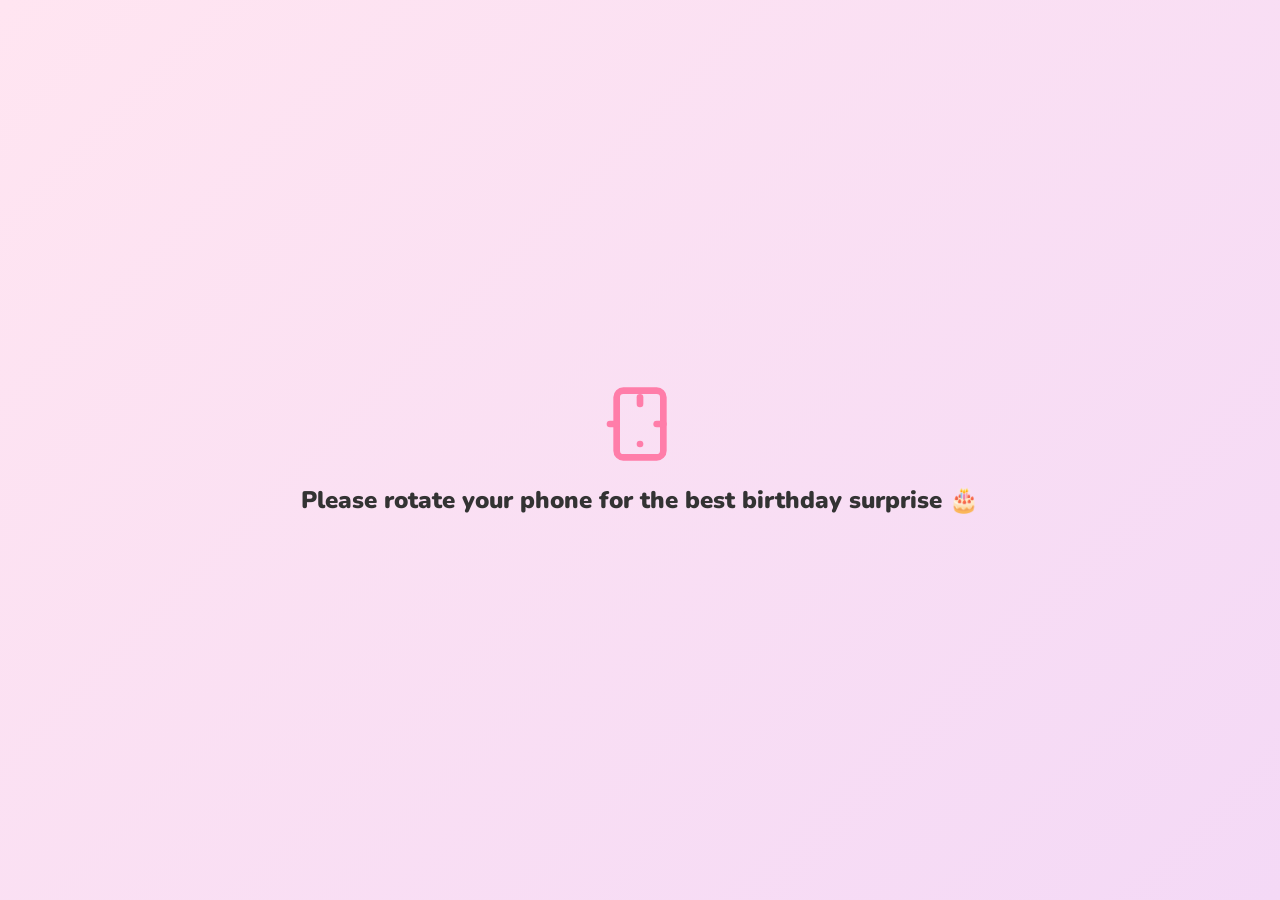
==== birthday.html @ 8abc75a8 "feat: Add beautifully animated mobile portrait layout" ====
<!DOCTYPE html>
<html lang="en">
<head>
  <meta charset="UTF-8">
  <!-- Prevent zooming on mobile for app-like feel -->
  <meta name="viewport" content="width=device-width, initial-scale=1.0, maximum-scale=1.0, user-scalable=no">
  <title>Happy Birthday!</title>
  <link rel="stylesheet" href="birthday.css">
  <link href="https://fonts.googleapis.com/css2?family=Fredoka+One&family=Nunito:wght@700;900&display=swap" rel="stylesheet">
</head>
<body>
  
  <!-- Rotate Device Overlay (Portrait Only) -->
  <div id="rotate-overlay">
    <div class="rotate-icon">
      <svg viewBox="0 0 24 24" fill="none" stroke="currentColor" stroke-width="2" stroke-linecap="round" stroke-linejoin="round">
        <rect x="5" y="2" width="14" height="20" rx="2" ry="2"></rect>
        <path d="M12 18h.01"></path>
        <path d="M19 12h-2"></path>
        <path d="M5 12H3"></path>
        <path d="M12 6V4"></path>
      </svg>
    </div>
    <p>Please rotate your phone for the best birthday surprise 🎂</p>
  </div>

  <!-- Main Birthday Scene (16:9 Landscape) -->
  <div id="birthday-scene">
    <div id="stage">
      
      <!-- Background elements -->
      <div class="bg-stars"></div>
      
      <!-- Garlands (Jhaleri) -->
      <div class="garland garland-left">
        <svg viewBox="0 0 200 100" class="jhaleri">
          <path d="M0 0 Q 100 40 200 10" fill="none" stroke="#f4a7c1" stroke-width="2"/>
          <polygon points="10,6 25,45 40,11" fill="#ff7da9" />
          <polygon points="50,13 65,52 80,16" fill="#ffa7c4" />
          <polygon points="90,18 105,57 120,19" fill="#ff7da9" />
          <polygon points="130,19 145,56 160,16" fill="#ffa7c4" />
          <polygon points="170,14 185,50 200,9" fill="#ff7da9" />
        </svg>
      </div>
      <div class="garland garland-right">
        <svg viewBox="0 0 200 100" class="jhaleri">
          <path d="M0 10 Q 100 40 200 0" fill="none" stroke="#f4a7c1" stroke-width="2"/>
          <polygon points="0,9 15,50 30,14" fill="#ffa7c4" />
          <polygon points="40,16 55,56 70,19" fill="#ff7da9" />
          <polygon points="80,19 95,57 110,18" fill="#ffa7c4" />
          <polygon points="120,16 135,52 150,13" fill="#ff7da9" />
          <polygon points="160,11 175,45 190,6" fill="#ffa7c4" />
        </svg>
      </div>

      <!-- Left Side (Text & Cap) -->
      <div class="left-section">
        <div class="text-container">
          <h1 class="happy-text">
            <span>H</span><span>a</span><span>p</span><span>p</span><span>y</span>
          </h1>
          <h1 class="birthday-text">
            <span>B</span><span>i</span><span>r</span><span>t</span><span>h</span><span>d</span><span>a</span><span>y</span>
          </h1>
          
          <div class="birthday-cap">
            <svg viewBox="0 0 100 100">
              <polygon points="20,80 50,20 80,80" fill="#ff7da9" stroke="#333" stroke-width="4" stroke-linejoin="round"/>
              <circle cx="50" cy="20" r="10" fill="#ffa7c4" stroke="#333" stroke-width="4"/>
              <path d="M20,80 Q50,90 80,80" fill="#333"/>
              <!-- polka dots -->
              <circle cx="50" cy="45" r="5" fill="#333"/>
              <circle cx="35" cy="65" r="4" fill="#333"/>
              <circle cx="65" cy="65" r="4" fill="#333"/>
              <circle cx="42" cy="30" r="3" fill="#333"/>
              <circle cx="58" cy="30" r="3" fill="#333"/>
            </svg>
          </div>
        </div>

        <div class="m-date-pill">
          <span class="star-icon">★</span>
          <span class="date-text" contenteditable="true">17 June 2005</span>
          <span class="star-icon">★</span>
        </div>
      </div>

      <!-- Right Side (Bear & Balloons) -->
      <div class="right-section">
        <!-- Pink Balloons -->
        <div class="balloon balloon-1">
          <svg viewBox="0 0 100 150">
            <path d="M50 10 C 15 10, 15 60, 50 85 C 85 60, 85 10, 50 10" fill="#ffa7c4" stroke="#333" stroke-width="3"/>
            <path d="M45 85 L 55 85 L 50 93 Z" fill="#ffa7c4" stroke="#333" stroke-width="3"/>
            <path d="M50 93 Q 40 120, 60 150" fill="none" stroke="#333" stroke-width="2"/>
            <path d="M35 30 C 40 20, 55 25, 55 25" fill="none" stroke="#fff" stroke-width="4" stroke-linecap="round"/>
          </svg>
        </div>
        <div class="balloon balloon-2">
          <svg viewBox="0 0 100 150">
            <path d="M50 10 C 15 10, 15 60, 50 85 C 85 60, 85 10, 50 10" fill="#ff7da9" stroke="#333" stroke-width="3"/>
            <path d="M45 85 L 55 85 L 50 93 Z" fill="#ff7da9" stroke="#333" stroke-width="3"/>
            <path d="M50 93 Q 60 120, 40 150" fill="none" stroke="#333" stroke-width="2"/>
            <path d="M35 30 C 40 20, 55 25, 55 25" fill="none" stroke="#fff" stroke-width="4" stroke-linecap="round"/>
          </svg>
        </div>
        <div class="balloon balloon-3">
          <svg viewBox="0 0 100 150">
            <path d="M50 10 C 15 10, 15 60, 50 85 C 85 60, 85 10, 50 10" fill="#ffa7c4" stroke="#333" stroke-width="3"/>
            <path d="M45 85 L 55 85 L 50 93 Z" fill="#ffa7c4" stroke="#333" stroke-width="3"/>
            <path d="M50 93 Q 40 120, 60 150" fill="none" stroke="#333" stroke-width="2"/>
            <path d="M35 30 C 40 20, 55 25, 55 25" fill="none" stroke="#fff" stroke-width="4" stroke-linecap="round"/>
          </svg>
        </div>

        <div class="frame">
          <div class="bear-container">
            <!-- Background sparkles inside the circle -->
            <div class="circle-sparkle sparkle-1">✦</div>
            <div class="circle-sparkle sparkle-2">✦</div>
            <div class="circle-sparkle sparkle-3">✦</div>
            <div class="circle-sparkle sparkle-4">✦</div>
            
            <!-- Bear Image -->
            <img src="assets/cute_teddy_bear.png" alt="Cute Teddy Bear" class="teddy-bear-img">
          </div>
          
          <!-- Smiley Object -->
          <div class="smiley-face">
            <svg viewBox="0 0 100 100">
              <circle cx="50" cy="50" r="40" fill="#fff" stroke="#333" stroke-width="5"/>
              <circle cx="35" cy="40" r="5" fill="#333"/>
              <circle cx="65" cy="40" r="5" fill="#333"/>
              <path d="M 30 60 Q 50 80, 70 60" fill="none" stroke="#333" stroke-width="6" stroke-linecap="round"/>
            </svg>
          </div>

          <!-- Heart Bubble -->
          <div class="m-heart-bubble">
            <svg viewBox="0 0 100 100">
              <path d="M 10 30 C 10 10, 90 10, 90 30 C 90 55, 70 65, 50 80 L 35 95 L 35 75 C 15 65, 10 50, 10 30 Z" fill="#2d3359" stroke="#333" stroke-width="3" stroke-linejoin="round"/>
              <path d="M 35 35 C 35 25, 50 25, 50 40 C 50 25, 65 25, 65 35 C 65 50, 50 60, 50 60 C 50 60, 35 50, 35 35 Z" fill="#ffa7c4"/>
            </svg>
          </div>
          
          <!-- Small corner badge -->
          <div class="badge">
            <svg viewBox="0 0 100 100">
              <circle cx="50" cy="50" r="45" fill="#ffa7c4" stroke="#333" stroke-width="4"/>
              <path d="M 35 45 C 35 30, 50 30, 50 50 C 50 30, 65 30, 65 45 C 65 65, 50 75, 50 75 C 50 75, 35 65, 35 45 Z" fill="#d32f2f"/>
              <!-- Small dots around -->
              <circle cx="20" cy="50" r="3" fill="#333"/>
              <circle cx="80" cy="50" r="3" fill="#333"/>
              <circle cx="50" cy="20" r="3" fill="#333"/>
              <circle cx="50" cy="80" r="3" fill="#333"/>
            </svg>
          </div>
        </div>
        
        <div class="m-name-plate">
          <span class="heart-icon">♥</span>
          <span class="name-text" contenteditable="true">LUCKY</span>
          <span class="heart-icon">♥</span>
        </div>
      </div>

      <!-- Next Button -->
      <button class="btn-next" id="btn-next">Next →</button>

      <!-- Mobile Clouds -->
      <svg class="mobile-clouds" viewBox="0 0 100 20" preserveAspectRatio="none" style="display: none;">
        <path d="M0,20 L100,20 L100,10 Q95,5 90,10 Q85,0 75,10 Q65,5 55,10 Q45,0 35,10 Q25,5 15,10 Q5,0 0,10 Z" fill="#ffa8bc" opacity="0.6"/>
        <path d="M0,20 L100,20 L100,15 Q95,10 90,15 Q85,5 75,15 Q65,10 55,15 Q45,5 35,15 Q25,10 15,15 Q5,5 0,15 Z" fill="#ffffff" opacity="0.9"/>
      </svg>
    </div>
  </div>
    <div id="mobile-card" class="mobile-only">
        <!-- Bunting -->
        <div class="bunting-container">
            <svg class="bunting left" viewBox="0 0 100 50">
                <polygon points="0,0 25,40 50,0" fill="#F06B9A" stroke="#444444" stroke-width="2"/>
                <polygon points="50,0 75,30 100,0" fill="#F8AFCB" stroke="#444444" stroke-width="2"/>
                <path d="M0,0 Q50,15 100,0" fill="none" stroke="#444444" stroke-width="2"/>
            </svg>
            <svg class="bunting right" viewBox="0 0 100 50">
                <polygon points="0,0 25,40 50,0" fill="#F06B9A" stroke="#444444" stroke-width="2"/>
                <polygon points="50,0 75,30 100,0" fill="#F8AFCB" stroke="#444444" stroke-width="2"/>
                <path d="M0,0 Q50,15 100,0" fill="none" stroke="#444444" stroke-width="2"/>
            </svg>
        </div>

        <!-- Section 2: Title -->
        <div class="mobile-title">
            <span>Happy</span>
            <span>Birthday</span>
            <svg class="party-hat" viewBox="0 0 100 100">
               <polygon points="20,80 50,20 80,80" fill="#F48FB1" stroke="#3B2A3F" stroke-width="5"/>
               <circle cx="50" cy="15" r="10" fill="#C9B6FF" stroke="#3B2A3F" stroke-width="4"/>
               <path d="M15,80 Q50,95 85,80" fill="#3B2A3F"/>
               <circle cx="35" cy="50" r="5" fill="#FFF0F5"/>
               <circle cx="65" cy="65" r="5" fill="#FFF0F5"/>
               <circle cx="55" cy="35" r="4" fill="#FFF0F5"/>
            </svg>
        </div>

        <!-- Section 3: Date Pill -->
        <div class="m-date-pill">
            06 March 1998
        </div>

        <!-- Section 4: Bear Circle -->
        <div class="bear-circle-wrapper">
            <!-- Section 5: Balloons (placed behind circle but outside) -->
            <svg class="mobile-balloon mb-1" viewBox="0 0 50 100">
                <path d="M25,60 Q15,80 30,100" fill="none" stroke="#666666" stroke-width="2"/>
                <ellipse cx="25" cy="35" rx="20" ry="25" fill="#FF9FC4" stroke="none"/>
                <polygon points="25,58 20,65 30,65" fill="#FF9FC4" stroke="none"/>
                <ellipse cx="13" cy="22" rx="4" ry="10" fill="#FFD6E7" opacity="0.9" transform="rotate(-30 13 22)"/>
            </svg>
            <svg class="mobile-balloon mb-2" viewBox="0 0 50 100">
                <path d="M25,60 Q20,80 15,100" fill="none" stroke="#666666" stroke-width="2"/>
                <ellipse cx="25" cy="35" rx="20" ry="25" fill="#FFB3D1" stroke="none"/>
                <polygon points="25,58 20,65 30,65" fill="#FFB3D1" stroke="none"/>
                <ellipse cx="13" cy="22" rx="4" ry="10" fill="#FFE0EC" opacity="0.9" transform="rotate(-30 13 22)"/>
            </svg>
            <svg class="mobile-balloon mb-3" viewBox="0 0 50 100">
                <ellipse cx="25" cy="35" rx="15" ry="20" fill="#ffa8bc" stroke="#333" stroke-width="2"/>
                <polygon points="25,55 20,60 30,60" fill="#ffa8bc" stroke="#333" stroke-width="2"/>
                <path d="M25,60 Q20,75 30,90" fill="none" stroke="#333" stroke-width="2"/>
            </svg>

            <!-- Main Circle -->
            <div class="bear-circle">
                <img src="assets/cute_teddy_bear.png" alt="Teddy Bear">
                <div class="m-sparkle m-s1">
                    <svg viewBox="0 0 100 100"><path d="M50 5 C50 40 60 50 95 50 C60 50 50 60 50 95 C50 60 40 50 5 50 C40 50 50 40 50 5 Z" fill="#FFC1D6"/></svg>
                </div>
                <div class="m-sparkle m-s2">
                    <svg viewBox="0 0 100 100">
                        <path d="M50 5 C50 40 60 50 95 50 C60 50 50 60 50 95 C50 60 40 50 5 50 C40 50 50 40 50 5 Z" fill="#FF9FC4"/>
                        <path d="M50 5 C50 40 60 50 95 50 C60 50 50 60 50 95 C50 60 40 50 5 50 C40 50 50 40 50 5 Z" fill="#FF9FC4" transform="rotate(45 50 50) scale(0.6)"/>
                    </svg>
                </div>
                <div class="m-sparkle m-s3">
                    <svg viewBox="0 0 100 100"><path d="M50 5 C50 40 60 50 95 50 C60 50 50 60 50 95 C50 60 40 50 5 50 C40 50 50 40 50 5 Z" fill="#FFD6E7"/></svg>
                </div>
                <div class="m-sparkle m-s4">
                    <svg viewBox="0 0 100 100"><path d="M50 5 C50 40 60 50 95 50 C60 50 50 60 50 95 C50 60 40 50 5 50 C40 50 50 40 50 5 Z" fill="#FF9FC4"/></svg>
                </div>
            </div>
            
            <!-- Decorations -->
            <div class="smiley">
                <svg viewBox="0 0 100 100" width="100%" height="100%">
                    <circle cx="50" cy="50" r="45" fill="#FFB6D5" stroke="#222" stroke-width="4"/>
                    <ellipse cx="25" cy="25" rx="6" ry="12" fill="#FFFFFF" opacity="0.6" transform="rotate(-40 25 25)"/>
                    <path d="M25,45 Q32,35 40,45" fill="none" stroke="#4A3A4A" stroke-width="4" stroke-linecap="round"/>
                    <path d="M60,45 Q67,35 75,45" fill="none" stroke="#4A3A4A" stroke-width="4" stroke-linecap="round"/>
                    <path d="M45,60 Q50,70 55,60" fill="none" stroke="#4A3A4A" stroke-width="4" stroke-linecap="round"/>
                </svg>
            </div>
            <div class="m-heart-bubble">
                <svg viewBox="0 0 100 100" width="100%" height="100%">
                    <path d="M90,50 C90,75 75,90 50,90 C35,90 20,100 10,100 C10,100 15,85 15,75 C5,65 10,45 10,35 C10,15 30,10 50,10 C75,10 90,25 90,50 Z" fill="#FFB6D5" stroke="#4A3A4A" stroke-width="4" stroke-linejoin="round"/>
                    <path d="M50,70 L45,65 C30,50 25,40 25,30 C25,20 35,15 45,20 C50,23 50,23 55,20 C65,15 75,20 75,30 C75,40 70,50 55,65 Z" fill="#FF5E9C" stroke="none"/>
                </svg>
            </div>
        </div>

        <!-- Section 6: Name Plate -->
        <div class="m-name-plate">
            <svg width="18" height="18" viewBox="0 0 100 100"><path d="M50,85 L45,80 C25,60 15,45 15,30 C15,15 30,5 45,15 C50,20 50,20 55,15 C70,5 85,15 85,30 C85,45 75,60 55,80 Z" fill="#FF5E9C"/></svg>
            <span>LUCKY</span>
            <svg width="18" height="18" viewBox="0 0 100 100"><path d="M50,85 L45,80 C25,60 15,45 15,30 C15,15 30,5 45,15 C50,20 50,20 55,15 C70,5 85,15 85,30 C85,45 75,60 55,80 Z" fill="#FF5E9C"/></svg>
        </div>

        <!-- Section 7: Next Button -->
        <button class="next-btn">
            Next &rarr;
        </button>

        <!-- Bottom Clouds -->
        <div class="clouds-container">
            <svg viewBox="0 0 100 20" preserveAspectRatio="none">
                <path d="M0,20 L100,20 L100,10 Q95,5 90,10 Q85,0 75,10 Q65,5 55,10 Q45,0 35,10 Q25,5 15,10 Q5,0 0,10 Z" fill="#ffa8bc" opacity="0.6"/>
                <path d="M0,20 L100,20 L100,15 Q95,10 90,15 Q85,5 75,15 Q65,10 55,15 Q45,5 35,15 Q25,10 15,15 Q5,5 0,15 Z" fill="#ffffff" opacity="0.9"/>
            </svg>
        </div>
    </div>

  <script src="birthday.js"></script>
</body>
</html>
---- birthday.css ----
/* birthday.css */

:root {
  --bg-gradient: linear-gradient(135deg, #ffe5f1 0%, #f4d9f6 100%);
  --text-dark: #333;
  --pink-main: #ff7da9;
  --pink-light: #ffa7c4;
}

* {
  box-sizing: border-box;
  margin: 0;
  padding: 0;
}

body, html {
  width: 100%;
  height: 100%;
  overflow: hidden;
  font-family: 'Nunito', sans-serif;
  background: var(--bg-gradient);
  /* Prevent pull-to-refresh on mobile */
  overscroll-behavior: none;
}

/* --- ROTATE OVERLAY --- */
#rotate-overlay {
  position: fixed;
  top: 0; left: 0; width: 100%; height: 100%;
  background: var(--bg-gradient);
  display: flex;
  flex-direction: column;
  justify-content: center;
  align-items: center;
  z-index: 9999;
  text-align: center;
  padding: 20px;
}

#rotate-overlay p {
  font-size: 1.5rem;
  color: var(--text-dark);
  font-weight: 900;
  margin-top: 20px;
}

.rotate-icon {
  width: 80px;
  height: 80px;
  color: var(--pink-main);
  animation: rotatePhone 2s infinite ease-in-out;
}

@keyframes rotatePhone {
  0% { transform: rotate(0deg); }
  50% { transform: rotate(90deg); }
  100% { transform: rotate(90deg); }
}

/* Orientation Queries */
#mobile-card { display: none; }
@keyframes slideUpBtnMobile {
  to { opacity: 1; transform: translateY(0); }
}

/* --- BIRTHDAY SCENE --- */
#birthday-scene {
  width: 100vw;
  height: 100vh;
  display: flex;
  justify-content: center;
  align-items: center;
  overflow: hidden;
  position: relative;
}

/* 16:9 Stage Area */
#stage {
  position: relative;
  display: flex;
  align-items: center;
  justify-content: space-around;
  width: 100vw;
  height: 56.25vw; /* 9/16 = 0.5625 */
  max-height: 100vh;
  max-width: 177.78vh; /* 16/9 = 1.7778 */
  background: transparent;
  padding: 0 4%;
}

/* Background Stars */
.bg-stars {
  position: absolute;
  top: 0; left: 0; right: 0; bottom: 0;
  pointer-events: none;
  background-image: 
    radial-gradient(circle at 10% 20%, #444 1.5px, transparent 2px),
    radial-gradient(circle at 80% 15%, #444 1px, transparent 1.5px),
    radial-gradient(circle at 20% 85%, #444 1.5px, transparent 2px),
    radial-gradient(circle at 90% 75%, #444 2px, transparent 2.5px),
    radial-gradient(circle at 50% 50%, #444 1px, transparent 1.5px),
    radial-gradient(circle at 30% 60%, #444 1.5px, transparent 2px),
    radial-gradient(circle at 70% 30%, #444 1.5px, transparent 2px);
  opacity: 0.5;
}
.bg-stars::before {
  content: '✦'; position: absolute; top: 15%; left: 45%; font-size: 20px; color: #444; opacity: 0.6;
}
.bg-stars::after {
  content: '✦'; position: absolute; top: 75%; left: 85%; font-size: 15px; color: #444; opacity: 0.6;
}

/* --- GARLANDS --- */
.garland {
  position: absolute;
  top: 0;
  width: 28%;
  transform: translateY(-120%);
  z-index: 5;
  /* initial state set to -120% so it's hidden */
  animation: dropGarland 1s 0.5s forwards cubic-bezier(0.175, 0.885, 0.32, 1.275);
}
.garland-left { left: -2%; }
.garland-right { right: -2%; }

@keyframes dropGarland {
  to { transform: translateY(-5%); }
}

/* --- LEFT SECTION --- */
.left-section {
  position: relative;
  z-index: 10;
  display: flex;
  flex-direction: column;
  align-items: center;
  width: 48%;
}

.text-container {
  position: relative;
  text-align: center;
  margin-bottom: 5vh;
}

h1 {
  font-family: 'Fredoka One', cursive;
  color: #fff;
  text-shadow: 
    -3px -3px 0 #333,
    3px -3px 0 #333,
    -3px 3px 0 #333,
    3px 3px 0 #333,
    0px 6px 0px #333;
  margin: 0;
  line-height: 1.1;
  display: flex;
  justify-content: center;
  letter-spacing: 2px;
}
.happy-text {
  font-size: clamp(2rem, 5.5vw, 6rem);
}
.birthday-text {
  font-size: clamp(2.5rem, 6.5vw, 7.5rem);
  color: var(--pink-main);
}
h1 span {
  display: inline-block;
  opacity: 0;
  transform: translateY(20px) scale(0.8);
}

.birthday-cap {
  position: absolute;
  top: -15%;
  right: -5%;
  width: clamp(50px, 10vw, 100px);
  opacity: 0;
  transform: translateY(-100px) rotate(20deg);
  z-index: 12;
}
@keyframes dropCap {
  0% { opacity: 1; transform: translateY(-100px) rotate(20deg); }
  60% { transform: translateY(10px) rotate(-10deg); }
  100% { opacity: 1; transform: translateY(0) rotate(-15deg); }
}

.date-pill {
  background: var(--pink-main);
  border: 3px solid #333;
  border-radius: 40px;
  padding: 1.5vh 3vw;
  display: flex;
  align-items: center;
  gap: 15px;
  box-shadow: 0 6px 0 #333;
  opacity: 0;
  transform: translateY(20px);
}
.date-text {
  font-family: 'Nunito', sans-serif;
  font-weight: 900;
  font-size: clamp(0.9rem, 1.8vw, 1.8rem);
  color: #333;
  outline: none;
  white-space: nowrap;
}
.star-icon {
  font-size: clamp(1rem, 1.8vw, 1.5rem);
  color: #333;
}

/* --- RIGHT SECTION --- */
.right-section {
  position: relative;
  z-index: 10;
  width: 48%;
  display: flex;
  flex-direction: column;
  align-items: center;
}

.frame {
  position: relative;
  width: clamp(180px, 32vw, 450px);
  aspect-ratio: 1;
  background: #FFFDF8;
  border: 5px solid #333;
  border-radius: 50%;
  display: flex;
  justify-content: center;
  align-items: center;
  opacity: 0;
  transform: scale(0.8);
  box-shadow: 0 10px 30px rgba(0,0,0,0.1);
}
@keyframes popIn {
  to { opacity: 1; transform: scale(1); }
}

.bear-container {
  width: 100%;
  height: 100%;
  position: absolute;
  top: 0;
  left: 0;
  border-radius: 50%;
  overflow: hidden;
  display: flex;
  align-items: center;
  justify-content: center;
}
.teddy-bear-img {
  width: 85%;
  height: 85%;
  object-fit: contain;
  mix-blend-mode: multiply;
  z-index: 2;
}

/* Sparkles inside the circle */
.circle-sparkle {
  position: absolute;
  color: var(--pink-main);
  opacity: 0.8;
  z-index: 1;
  animation: twinkle 3s infinite ease-in-out;
}
.sparkle-1 { top: 20%; left: 25%; font-size: clamp(10px, 3vw, 15px); animation-delay: 0.2s; }
.sparkle-2 { top: 15%; right: 30%; font-size: clamp(15px, 4vw, 20px); animation-delay: 1.5s; color: var(--pink-light); }
.sparkle-3 { bottom: 25%; left: 15%; font-size: clamp(12px, 3.5vw, 18px); animation-delay: 0.8s; }
.sparkle-4 { bottom: 20%; right: 20%; font-size: clamp(10px, 2.5vw, 14px); animation-delay: 2.1s; }

@keyframes twinkle {
  0%, 100% { opacity: 0.4; transform: scale(0.8); }
  50% { opacity: 1; transform: scale(1.2); }
}

.smiley-face {
  position: absolute;
  bottom: -5%;
  left: -5%;
  width: clamp(40px, 8vw, 100px);
  animation: floatSmall 3s infinite ease-in-out;
}
.heart-bubble {
  position: absolute;
  top: 15%;
  right: -8%;
  width: clamp(50px, 9vw, 110px);
  animation: floatSmall 4s infinite ease-in-out 1s;
}
.badge {
  position: absolute;
  top: -5%;
  right: 5%;
  width: clamp(40px, 7vw, 90px);
  animation: floatSmall 3.5s infinite ease-in-out 0.5s;
}

.balloon {
  position: absolute;
  width: clamp(60px, 12vw, 140px);
  z-index: -1;
  opacity: 0;
  transform: translateY(50px);
  transition: opacity 0.8s ease, transform 0.8s ease;
}
.balloon.show {
  opacity: 1;
  transform: translateY(0);
}
.balloon-1 {
  top: -15%; left: -10%;
}
.balloon-1.show {
  animation: floatBalloon 4s infinite ease-in-out 0.8s;
}
.balloon-2 {
  top: 10%; right: -15%;
}
.balloon-2.show {
  animation: floatBalloon 5s infinite ease-in-out 1s;
}

@keyframes floatSmall {
  0%, 100% { transform: translateY(0); }
  50% { transform: translateY(-10px); }
}
@keyframes floatBalloon {
  0%, 100% { transform: translateY(0) rotate(-5deg); }
  50% { transform: translateY(-20px) rotate(5deg); }
}

.name-plate {
  margin-top: -3vh;
  z-index: 15;
  background: var(--pink-main);
  border: 3px solid #333;
  border-radius: 40px;
  padding: 1.2vh 3vw;
  display: flex;
  align-items: center;
  gap: 15px;
  box-shadow: 0 5px 0 #333;
  opacity: 0;
  transform: translateY(20px);
}
.name-text {
  font-family: 'Nunito', sans-serif;
  font-weight: 900;
  font-size: clamp(0.9rem, 1.8vw, 1.8rem);
  color: #333;
  outline: none;
  white-space: nowrap;
}
.heart-icon {
  font-size: clamp(1rem, 1.8vw, 1.5rem);
  color: #d32f2f;
}

/* --- NEXT BUTTON --- */
.btn-next {
  position: absolute;
  bottom: 4vh;
  left: 50%;
  transform: translateX(-50%) translateY(20px);
  background: #fff;
  border: 3px solid #333;
  border-radius: 40px;
  padding: 1.5vh 3vw;
  font-family: 'Fredoka One', cursive;
  font-size: clamp(1rem, 1.8vw, 1.5rem);
  color: #333;
  cursor: pointer;
  box-shadow: 0 6px 0 #333;
  opacity: 0;
  transition: all 0.2s;
  z-index: 50;
}
.btn-next.visible {
  animation: slideUpBtn 0.5s forwards cubic-bezier(0.175, 0.885, 0.32, 1.275);
}
@keyframes slideUpBtn {
  to { opacity: 1; transform: translateX(-50%) translateY(0); }
}

.btn-next:hover {
  background: var(--pink-main);
  color: #fff;
}
.btn-next:active {
  box-shadow: 0 0 0 #333;
  transform: translateX(-50%) translateY(6px); /* account for the missing box-shadow */
}
/* --- MOBILE LAYOUT --- */
@media (max-width: 768px) {
    #birthday-scene, #rotate-overlay { display: none !important; }
    #mobile-card.mobile-only {
        display: flex !important;
        background: linear-gradient(180deg, #F8BBD0 0%, #F6AFCB 30%, #C9B6FF 70%, #B9A8F5 100%);
        width: 100vw;
        height: 100svh;
        overflow: hidden;
        margin: 0;
        padding: 0;
        flex-direction: column;
        align-items: center;
        justify-content: flex-start;
        animation: mobileBgFadeIn 0.6s ease-out forwards;
        position: fixed;
        top: 0; left: 0;
        z-index: 10000;
    }
            /* Section 1: Top Area & Bunting */
            .bunting-container {
                position: absolute;
                top: 0;
                width: 100%;
                display: flex;
                justify-content: space-between;
                pointer-events: none;
                z-index: 20;
            }
            .bunting {
                width: 40vw;
                max-width: 200px;
                height: clamp(45px, 6vh, 55px);
                opacity: 0;
                animation: buntingSlideDown 0.8s cubic-bezier(0.28, 0.84, 0.42, 1.2) 0.6s forwards;
            }
            .bunting.right {
                animation: buntingSlideDownRight 0.8s cubic-bezier(0.28, 0.84, 0.42, 1.2) 0.6s forwards;
            }

            @keyframes buntingSlideDown {
                0% { transform: translateY(-100%); opacity: 0; }
                100% { transform: translateY(0); opacity: 1; }
            }
            @keyframes buntingSlideDownRight {
                0% { transform: translateY(-100%) scaleX(-1); opacity: 0; }
                100% { transform: translateY(0) scaleX(-1); opacity: 1; }
            }

            /* Section 2: Title */
            .mobile-title {
                margin-top: clamp(90px, 12vh, 110px);
                width: 75%;
                text-align: center;
                font-size: clamp(34px, 10vw, 48px);
                font-weight: 900;
                line-height: 1.1;
                position: relative;
                margin-bottom: clamp(15px, 3.5vh, 25px);
                z-index: 5;
            }
            .mobile-title span {
                display: block;
                font-family: 'Poppins', sans-serif;
                -webkit-text-stroke: 2px #3B2A3F;
                text-shadow: 3px 4px 0 #F48FB1, 0px 5px 8px rgba(59, 42, 63, 0.4);
                opacity: 0;
                animation: titlePopIn 1.2s cubic-bezier(0.175, 0.885, 0.32, 1.275) forwards;
            }
            .mobile-title span:nth-of-type(1) { 
                color: #ffffff; 
                animation-delay: 1.4s;
            }
            .mobile-title span:nth-of-type(2) { 
                color: #FFF0F5; 
                animation-delay: 1.8s;
            }

            @keyframes titlePopIn {
                0% { transform: scale(0.6) translateY(20px); opacity: 0; }
                100% { transform: scale(1) translateY(0); opacity: 1; }
            }
            .party-hat {
                position: absolute;
                top: -25px;
                right: -5px;
                width: clamp(38px, 9vw, 48px);
                height: auto;
                filter: drop-shadow(2px 4px 4px rgba(59, 42, 63, 0.4));
                opacity: 0;
                transform-origin: bottom center;
                animation: hatFallIn 0.8s cubic-bezier(0.28, 0.84, 0.42, 1.2) 2.4s forwards;
            }
            @keyframes hatFallIn {
                0% { transform: translateY(-80px) rotate(0deg); opacity: 0; }
                100% { transform: translateY(0) rotate(20deg); opacity: 1; }
            }

            /* Section 3: Date Pill */
            .m-date-pill {
                width: clamp(170px, 45vw, 190px);
                height: clamp(34px, 5vh, 38px);
                background: #F8B4D0;
                border: 1px solid rgba(255, 255, 255, 0.4);
                border-radius: 50px;
                display: flex;
                justify-content: center;
                align-items: center;
                font-family: 'Poppins', sans-serif;
                font-weight: 600;
                color: #4A3A4A;
                font-size: 14px;
                margin-bottom: clamp(20px, 4vh, 30px);
                z-index: 5;
                box-shadow: 0 4px 10px rgba(247, 168, 200, 0.4);
                opacity: 0;
                animation: datePillFadeUp 0.6s ease-out 3.0s forwards;
            }
            @keyframes datePillFadeUp {
                0% { transform: translateY(15px); opacity: 0; }
                100% { transform: translateY(0); opacity: 1; }
            }

            /* Section 4: Bear Circle */
            .bear-circle-wrapper {
                position: relative;
                width: clamp(220px, 68vw, 320px);
                aspect-ratio: 1/1;
                margin-bottom: clamp(15px, 3vh, 25px);
                z-index: 5;
            }
            .bear-circle {
                width: 100%;
                height: 100%;
                background: #FFFDF8;
                border: 3px solid #222;
                border-radius: 50%;
                display: flex;
                justify-content: center;
                align-items: flex-end;
                position: relative;
                overflow: hidden;
                opacity: 0;
                transform: scale(0.6);
                animation: circleScaleIn 0.6s cubic-bezier(0.175, 0.885, 0.32, 1.275) 3.5s forwards;
            }
            @keyframes circleScaleIn {
                0% { transform: scale(0.6); opacity: 0; }
                100% { transform: scale(1); opacity: 1; }
            }
            .bear-circle img {
                align-self: center;
                height: 68%;
                object-fit: contain;
                opacity: 0;
                transform: translateY(10%) scale(0.7);
                animation: bearPopUp 0.6s ease-out 4.1s forwards;
            }
            @keyframes bearPopUp {
                0% { transform: translateY(10%) scale(0.7); opacity: 0; }
                100% { transform: translateY(10%) scale(1); opacity: 1; }
            }
            .m-sparkle {
                position: absolute;
                display: flex;
                justify-content: center;
                align-items: center;
                opacity: 0;
                animation: starTwinkleFadeIn 0.5s ease-out forwards;
                z-index: 10;
            }
            .m-sparkle svg {
                width: 100%;
                height: 100%;
            }
            .m-s1 { top: 22%; left: 15%; width: 14px; height: 14px; animation-delay: 4.7s; }
            .m-s2 { top: 18%; right: 18%; width: 18px; height: 18px; animation-delay: 4.85s; }
            .m-s3 { bottom: 28%; left: 20%; width: 16px; height: 16px; animation-delay: 4.8s; }
            .m-s4 { bottom: 20%; right: 15%; width: 12px; height: 12px; animation-delay: 4.95s; }
            
            @keyframes starTwinkleFadeIn {
                0% { transform: scale(0) rotate(-45deg); opacity: 0; }
                70% { transform: scale(1.2) rotate(10deg); opacity: 1; }
                100% { transform: scale(1) rotate(0deg); opacity: 1; }
            }
            
            .smiley {
                position: absolute;
                bottom: 15%;
                right: calc(100% - 8px);
                width: clamp(38px, 11vw, 48px);
                height: clamp(38px, 11vw, 48px);
                z-index: 6;
                opacity: 0;
                transform: scale(0.8);
                animation: 
                    smileyPop 0.5s cubic-bezier(0.175, 0.885, 0.32, 1.275) 5.7s forwards,
                    smileyFloat 3.2s ease-in-out 6.2s infinite alternate;
            }
            @keyframes smileyPop {
                0% { transform: scale(0.8); opacity: 0; }
                100% { transform: scale(1); opacity: 1; }
            }
            @keyframes smileyFloat {
                0% { transform: translateY(0px) scale(1); }
                100% { transform: translateY(-3px) scale(1); }
            }
            .m-heart-bubble {
                position: absolute;
                top: 25%;
                left: calc(100% - 10px);
                width: clamp(45px, 12vw, 55px);
                height: clamp(45px, 12vw, 55px);
                z-index: 6;
                opacity: 0;
                transform: scale(0.8);
                animation: 
                    heartPop 0.5s cubic-bezier(0.175, 0.885, 0.32, 1.275) 6.0s forwards,
                    heartFloat 3.0s ease-in-out 6.5s infinite alternate;
            }
            @keyframes heartPop {
                0% { transform: scale(0.8) rotate(-5deg); opacity: 0; }
                100% { transform: scale(1) rotate(5deg); opacity: 1; }
            }
            @keyframes heartFloat {
                0% { transform: translateY(0px) scale(1) rotate(5deg); }
                100% { transform: translateY(-3px) scale(1) rotate(5deg); }
            }

            /* Section 5: Balloons */
            .mobile-balloon {
                position: absolute;
                width: clamp(35px, 10vw, 50px);
                height: auto;
                z-index: -1;
            }
            .mb-1 {
                top: 25%;
                right: calc(100% + 20px);
                width: clamp(40px, 11vw, 50px);
                opacity: 0;
                transform: translateY(20px) rotate(-5deg);
                animation: 
                    balloonRise 0.8s ease-out 5.0s forwards,
                    balloonFloat 3.5s ease-in-out 5.8s infinite alternate;
            }
            @keyframes balloonRise {
                0% { transform: translateY(20px) rotate(-10deg); opacity: 0; }
                100% { transform: translateY(0px) rotate(-5deg); opacity: 1; }
            }
            @keyframes balloonFloat {
                0% { transform: translateY(0px) rotate(-5deg); }
                100% { transform: translateY(-5px) rotate(-2deg); }
            }
            .mb-2 {
                top: 15%;
                left: calc(100% + 15px);
                width: clamp(40px, 11vw, 50px);
                opacity: 0;
                transform: translateY(20px) rotate(15deg);
                animation: 
                    balloonRiseRightTop 0.8s ease-out 5.0s forwards,
                    balloonFloatRightTop 3.8s ease-in-out 5.8s infinite alternate;
            }
            @keyframes balloonRiseRightTop {
                0% { transform: translateY(20px) rotate(10deg); opacity: 0; }
                100% { transform: translateY(0px) rotate(15deg); opacity: 1; }
            }
            @keyframes balloonFloatRightTop {
                0% { transform: translateY(0px) rotate(15deg); }
                100% { transform: translateY(-4px) rotate(12deg); }
            }
            .mb-3 {
                bottom: 10%;
                left: calc(100% + 5px);
                width: clamp(30px, 9vw, 40px);
                opacity: 0;
                transform: translateY(20px) rotate(5deg);
                animation: 
                    balloonRiseRightBottom 0.8s ease-out 5.0s forwards,
                    balloonFloatRightBottom 3.2s ease-in-out 5.8s infinite alternate;
            }
            @keyframes balloonRiseRightBottom {
                0% { transform: translateY(20px) rotate(0deg); opacity: 0; }
                100% { transform: translateY(0px) rotate(5deg); opacity: 1; }
            }
            @keyframes balloonFloatRightBottom {
                0% { transform: translateY(0px) rotate(5deg); }
                100% { transform: translateY(-3px) rotate(2deg); }
            }

            /* Section 6: Name Plate */
            .m-name-plate {
                width: clamp(170px, 50vw, 210px);
                height: clamp(40px, 7vh, 50px);
                background: #FFB6D5;
                border: 2px solid rgba(255, 255, 255, 0.4);
                border-radius: 50px;
                display: flex;
                justify-content: center;
                align-items: center;
                gap: 12px;
                font-weight: 700;
                color: #4A3A4A;
                font-size: clamp(16px, 5vw, 22px);
                margin: 0 auto clamp(15px, 3vh, 20px) auto;
                z-index: 5;
                box-shadow: 0 4px 8px rgba(0,0,0,0.1), inset 0 3px 0 #FFD6E7;
                opacity: 0;
                transform: translateY(15px);
                animation: namePlateFadeUp 0.5s ease-out 6.3s forwards;
            }
            @keyframes namePlateFadeUp {
                0% { transform: translateY(15px); opacity: 0; }
                100% { transform: translateY(0); opacity: 1; }
            }

            /* Section 7: Next Button */
            .next-btn {
                width: clamp(180px, 50vw, 220px);
                height: clamp(48px, 8vh, 56px);
                background: #4A3A6A;
                border: none;
                border-radius: 50px;
                color: #FFFFFF;
                font-family: 'Poppins', sans-serif;
                font-weight: 700;
                font-size: clamp(16px, 5vw, 20px);
                display: flex;
                justify-content: center;
                align-items: center;
                cursor: pointer;
                z-index: 5;
                margin: clamp(18px, 4vh, 25px) auto clamp(20px, 4vh, 30px) auto;
                box-shadow: 0 5px 15px rgba(0,0,0,0.15);
                transition: background-color 0.2s ease, transform 0.2s ease, box-shadow 0.2s ease;
                opacity: 0;
                transform: translateY(15px);
                animation: nextBtnFadeUp 0.5s ease-out 6.8s forwards;
            }
            .next-btn:active {
                transform: translateY(0) scale(0.97) !important;
                background: #5A4580;
            }
            @media (hover: hover) and (pointer: fine) {
                .next-btn:hover {
                    background: #5A4580;
                    transform: translateY(0) scale(1.03) !important;
                    box-shadow: 0 8px 20px rgba(0,0,0,0.25);
                }
                .next-btn:active {
                    transform: translateY(0) scale(0.97) !important;
                }
            }
            @keyframes nextBtnFadeUp {
                0% { transform: translateY(15px); opacity: 0; }
                100% { transform: translateY(0); opacity: 1; }
            }

            /* Bottom Clouds */
            .clouds-container {
                display: none !important;
            }
            .clouds-container svg {
                width: 100%;
                height: 100%;
                display: block;
            }
        }
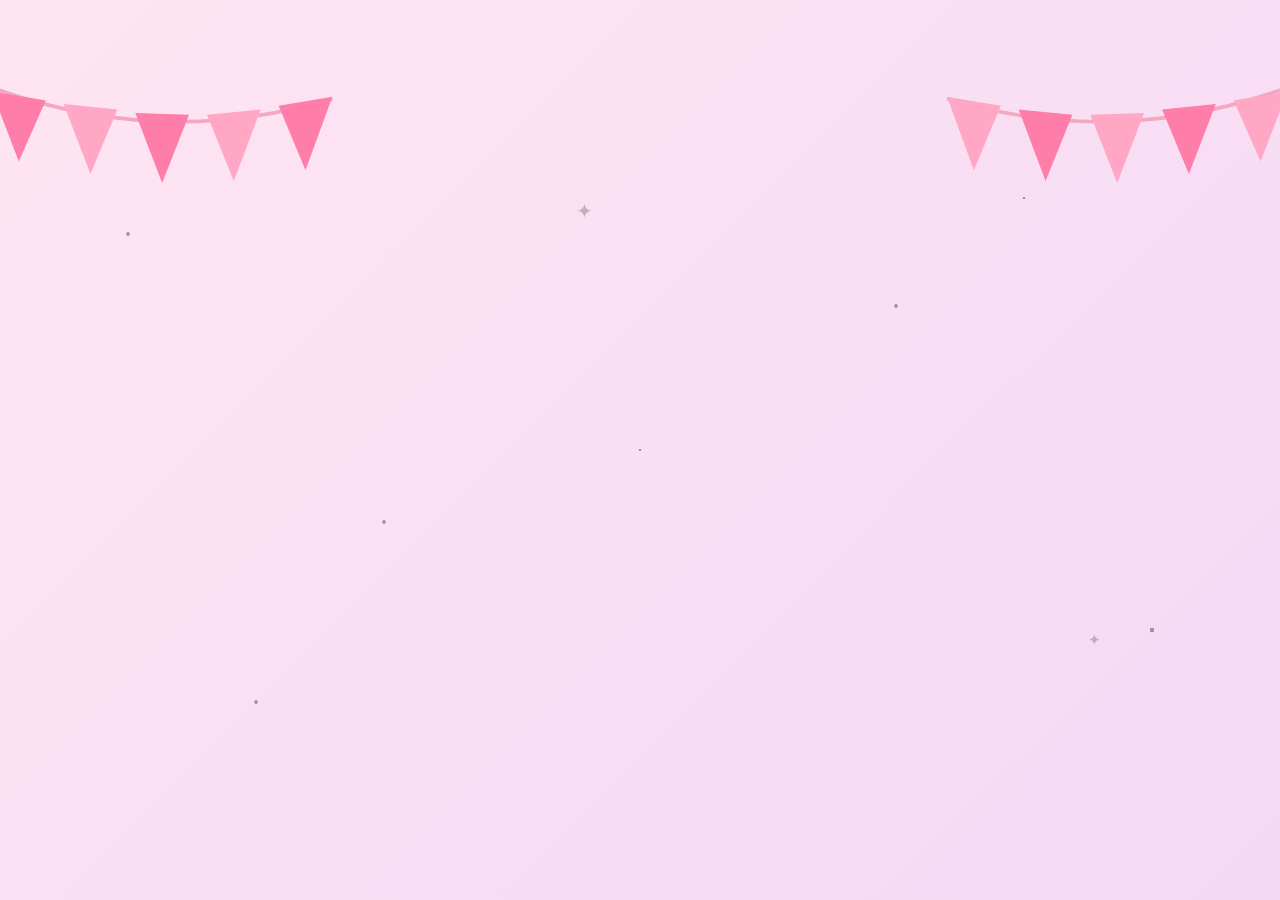
==== commit 4a8f0c88: "fix: update birthday page design, add name and date, reduce mobile gap" ====
--- a/birthday.html
+++ b/birthday.html
@@ -78,7 +78,7 @@
           </div>
         </div>
 
-        <div class="m-date-pill">
+        <div class="date-pill">
           <span class="star-icon">★</span>
           <span class="date-text" contenteditable="true">17 June 2005</span>
           <span class="star-icon">★</span>
@@ -136,7 +136,7 @@
           </div>
 
           <!-- Heart Bubble -->
-          <div class="m-heart-bubble">
+          <div class="heart-bubble">
             <svg viewBox="0 0 100 100">
               <path d="M 10 30 C 10 10, 90 10, 90 30 C 90 55, 70 65, 50 80 L 35 95 L 35 75 C 15 65, 10 50, 10 30 Z" fill="#2d3359" stroke="#333" stroke-width="3" stroke-linejoin="round"/>
               <path d="M 35 35 C 35 25, 50 25, 50 40 C 50 25, 65 25, 65 35 C 65 50, 50 60, 50 60 C 50 60, 35 50, 35 35 Z" fill="#ffa7c4"/>
@@ -157,7 +157,7 @@
           </div>
         </div>
         
-        <div class="m-name-plate">
+        <div class="name-plate">
           <span class="heart-icon">♥</span>
           <span class="name-text" contenteditable="true">LUCKY</span>
           <span class="heart-icon">♥</span>
@@ -167,128 +167,9 @@
       <!-- Next Button -->
       <button class="btn-next" id="btn-next">Next →</button>
 
-      <!-- Mobile Clouds -->
-      <svg class="mobile-clouds" viewBox="0 0 100 20" preserveAspectRatio="none" style="display: none;">
-        <path d="M0,20 L100,20 L100,10 Q95,5 90,10 Q85,0 75,10 Q65,5 55,10 Q45,0 35,10 Q25,5 15,10 Q5,0 0,10 Z" fill="#ffa8bc" opacity="0.6"/>
-        <path d="M0,20 L100,20 L100,15 Q95,10 90,15 Q85,5 75,15 Q65,10 55,15 Q45,5 35,15 Q25,10 15,15 Q5,5 0,15 Z" fill="#ffffff" opacity="0.9"/>
-      </svg>
     </div>
   </div>
-    <div id="mobile-card" class="mobile-only">
-        <!-- Bunting -->
-        <div class="bunting-container">
-            <svg class="bunting left" viewBox="0 0 100 50">
-                <polygon points="0,0 25,40 50,0" fill="#F06B9A" stroke="#444444" stroke-width="2"/>
-                <polygon points="50,0 75,30 100,0" fill="#F8AFCB" stroke="#444444" stroke-width="2"/>
-                <path d="M0,0 Q50,15 100,0" fill="none" stroke="#444444" stroke-width="2"/>
-            </svg>
-            <svg class="bunting right" viewBox="0 0 100 50">
-                <polygon points="0,0 25,40 50,0" fill="#F06B9A" stroke="#444444" stroke-width="2"/>
-                <polygon points="50,0 75,30 100,0" fill="#F8AFCB" stroke="#444444" stroke-width="2"/>
-                <path d="M0,0 Q50,15 100,0" fill="none" stroke="#444444" stroke-width="2"/>
-            </svg>
-        </div>
-
-        <!-- Section 2: Title -->
-        <div class="mobile-title">
-            <span>Happy</span>
-            <span>Birthday</span>
-            <svg class="party-hat" viewBox="0 0 100 100">
-               <polygon points="20,80 50,20 80,80" fill="#F48FB1" stroke="#3B2A3F" stroke-width="5"/>
-               <circle cx="50" cy="15" r="10" fill="#C9B6FF" stroke="#3B2A3F" stroke-width="4"/>
-               <path d="M15,80 Q50,95 85,80" fill="#3B2A3F"/>
-               <circle cx="35" cy="50" r="5" fill="#FFF0F5"/>
-               <circle cx="65" cy="65" r="5" fill="#FFF0F5"/>
-               <circle cx="55" cy="35" r="4" fill="#FFF0F5"/>
-            </svg>
-        </div>
-
-        <!-- Section 3: Date Pill -->
-        <div class="m-date-pill">
-            06 March 1998
-        </div>
-
-        <!-- Section 4: Bear Circle -->
-        <div class="bear-circle-wrapper">
-            <!-- Section 5: Balloons (placed behind circle but outside) -->
-            <svg class="mobile-balloon mb-1" viewBox="0 0 50 100">
-                <path d="M25,60 Q15,80 30,100" fill="none" stroke="#666666" stroke-width="2"/>
-                <ellipse cx="25" cy="35" rx="20" ry="25" fill="#FF9FC4" stroke="none"/>
-                <polygon points="25,58 20,65 30,65" fill="#FF9FC4" stroke="none"/>
-                <ellipse cx="13" cy="22" rx="4" ry="10" fill="#FFD6E7" opacity="0.9" transform="rotate(-30 13 22)"/>
-            </svg>
-            <svg class="mobile-balloon mb-2" viewBox="0 0 50 100">
-                <path d="M25,60 Q20,80 15,100" fill="none" stroke="#666666" stroke-width="2"/>
-                <ellipse cx="25" cy="35" rx="20" ry="25" fill="#FFB3D1" stroke="none"/>
-                <polygon points="25,58 20,65 30,65" fill="#FFB3D1" stroke="none"/>
-                <ellipse cx="13" cy="22" rx="4" ry="10" fill="#FFE0EC" opacity="0.9" transform="rotate(-30 13 22)"/>
-            </svg>
-            <svg class="mobile-balloon mb-3" viewBox="0 0 50 100">
-                <ellipse cx="25" cy="35" rx="15" ry="20" fill="#ffa8bc" stroke="#333" stroke-width="2"/>
-                <polygon points="25,55 20,60 30,60" fill="#ffa8bc" stroke="#333" stroke-width="2"/>
-                <path d="M25,60 Q20,75 30,90" fill="none" stroke="#333" stroke-width="2"/>
-            </svg>
-
-            <!-- Main Circle -->
-            <div class="bear-circle">
-                <img src="assets/cute_teddy_bear.png" alt="Teddy Bear">
-                <div class="m-sparkle m-s1">
-                    <svg viewBox="0 0 100 100"><path d="M50 5 C50 40 60 50 95 50 C60 50 50 60 50 95 C50 60 40 50 5 50 C40 50 50 40 50 5 Z" fill="#FFC1D6"/></svg>
-                </div>
-                <div class="m-sparkle m-s2">
-                    <svg viewBox="0 0 100 100">
-                        <path d="M50 5 C50 40 60 50 95 50 C60 50 50 60 50 95 C50 60 40 50 5 50 C40 50 50 40 50 5 Z" fill="#FF9FC4"/>
-                        <path d="M50 5 C50 40 60 50 95 50 C60 50 50 60 50 95 C50 60 40 50 5 50 C40 50 50 40 50 5 Z" fill="#FF9FC4" transform="rotate(45 50 50) scale(0.6)"/>
-                    </svg>
-                </div>
-                <div class="m-sparkle m-s3">
-                    <svg viewBox="0 0 100 100"><path d="M50 5 C50 40 60 50 95 50 C60 50 50 60 50 95 C50 60 40 50 5 50 C40 50 50 40 50 5 Z" fill="#FFD6E7"/></svg>
-                </div>
-                <div class="m-sparkle m-s4">
-                    <svg viewBox="0 0 100 100"><path d="M50 5 C50 40 60 50 95 50 C60 50 50 60 50 95 C50 60 40 50 5 50 C40 50 50 40 50 5 Z" fill="#FF9FC4"/></svg>
-                </div>
-            </div>
-            
-            <!-- Decorations -->
-            <div class="smiley">
-                <svg viewBox="0 0 100 100" width="100%" height="100%">
-                    <circle cx="50" cy="50" r="45" fill="#FFB6D5" stroke="#222" stroke-width="4"/>
-                    <ellipse cx="25" cy="25" rx="6" ry="12" fill="#FFFFFF" opacity="0.6" transform="rotate(-40 25 25)"/>
-                    <path d="M25,45 Q32,35 40,45" fill="none" stroke="#4A3A4A" stroke-width="4" stroke-linecap="round"/>
-                    <path d="M60,45 Q67,35 75,45" fill="none" stroke="#4A3A4A" stroke-width="4" stroke-linecap="round"/>
-                    <path d="M45,60 Q50,70 55,60" fill="none" stroke="#4A3A4A" stroke-width="4" stroke-linecap="round"/>
-                </svg>
-            </div>
-            <div class="m-heart-bubble">
-                <svg viewBox="0 0 100 100" width="100%" height="100%">
-                    <path d="M90,50 C90,75 75,90 50,90 C35,90 20,100 10,100 C10,100 15,85 15,75 C5,65 10,45 10,35 C10,15 30,10 50,10 C75,10 90,25 90,50 Z" fill="#FFB6D5" stroke="#4A3A4A" stroke-width="4" stroke-linejoin="round"/>
-                    <path d="M50,70 L45,65 C30,50 25,40 25,30 C25,20 35,15 45,20 C50,23 50,23 55,20 C65,15 75,20 75,30 C75,40 70,50 55,65 Z" fill="#FF5E9C" stroke="none"/>
-                </svg>
-            </div>
-        </div>
-
-        <!-- Section 6: Name Plate -->
-        <div class="m-name-plate">
-            <svg width="18" height="18" viewBox="0 0 100 100"><path d="M50,85 L45,80 C25,60 15,45 15,30 C15,15 30,5 45,15 C50,20 50,20 55,15 C70,5 85,15 85,30 C85,45 75,60 55,80 Z" fill="#FF5E9C"/></svg>
-            <span>LUCKY</span>
-            <svg width="18" height="18" viewBox="0 0 100 100"><path d="M50,85 L45,80 C25,60 15,45 15,30 C15,15 30,5 45,15 C50,20 50,20 55,15 C70,5 85,15 85,30 C85,45 75,60 55,80 Z" fill="#FF5E9C"/></svg>
-        </div>
-
-        <!-- Section 7: Next Button -->
-        <button class="next-btn">
-            Next &rarr;
-        </button>
-
-        <!-- Bottom Clouds -->
-        <div class="clouds-container">
-            <svg viewBox="0 0 100 20" preserveAspectRatio="none">
-                <path d="M0,20 L100,20 L100,10 Q95,5 90,10 Q85,0 75,10 Q65,5 55,10 Q45,0 35,10 Q25,5 15,10 Q5,0 0,10 Z" fill="#ffa8bc" opacity="0.6"/>
-                <path d="M0,20 L100,20 L100,15 Q95,10 90,15 Q85,5 75,15 Q65,10 55,15 Q45,5 35,15 Q25,10 15,15 Q5,5 0,15 Z" fill="#ffffff" opacity="0.9"/>
-            </svg>
-        </div>
-    </div>
 
   <script src="birthday.js"></script>
 </body>
 </html>
-
--- a/birthday.css
+++ b/birthday.css
@@ -58,7 +58,124 @@
 }
 
 /* Orientation Queries */
-#mobile-card { display: none; }
+#rotate-overlay { display: none !important; }
+#birthday-scene { display: flex; }
+
+@media (orientation: portrait), (max-width: 768px) {
+  #stage {
+    flex-direction: column;
+    justify-content: center;
+    align-items: center;
+    height: 100vh;
+    max-height: none;
+    max-width: 100vw;
+    padding: 8vh 0 8vh 0;
+  }
+
+  .left-section, .right-section {
+    display: contents;
+  }
+
+  .text-container {
+    order: 1;
+    margin-bottom: 2vh;
+    margin-top: 4vh;
+  }
+
+  .date-pill {
+    order: 2;
+    margin-bottom: 3vh;
+  }
+
+  .frame {
+    order: 3;
+    width: clamp(220px, 60vw, 320px);
+    margin-bottom: 3vh;
+  }
+
+  .name-plate {
+    order: 4;
+    margin-bottom: 3vh;
+    margin-top: 0;
+  }
+
+  /* Next Button for Mobile */
+  .btn-next {
+    position: relative;
+    order: 5;
+    bottom: auto;
+    left: auto;
+    transform: translateY(20px);
+    width: clamp(160px, 50vw, 250px);
+    background: #3e3355;
+    color: #fff;
+    border-radius: 40px;
+    box-shadow: 0 4px 0 #333;
+    /* Simulated dashed inner border */
+    outline: 2px dashed #ffa7c4;
+    outline-offset: -8px;
+  }
+  .btn-next.visible {
+    animation: slideUpBtnMobile 0.5s forwards cubic-bezier(0.175, 0.885, 0.32, 1.275);
+  }
+  .btn-next:hover {
+    background: #51446b;
+    color: #fff;
+  }
+
+  .garland {
+    width: 45%;
+  }
+
+  /* 3 Balloons positioning */
+  .balloon-1 {
+    top: 40vh;
+    left: 4vw;
+    width: clamp(70px, 20vw, 120px);
+  }
+
+  .balloon-2 {
+    top: 36vh;
+    right: 4vw;
+    width: clamp(70px, 18vw, 110px);
+  }
+  
+  .balloon-3 {
+    top: 52vh;
+    right: 6vw;
+    width: clamp(60px, 16vw, 100px);
+  }
+  .balloon-3.show {
+    animation: floatBalloon 4.5s infinite ease-in-out 1.2s;
+  }
+
+  /* Fonts */
+  .happy-text {
+    font-size: clamp(2.5rem, 12vw, 4rem);
+  }
+  .birthday-text {
+    font-size: clamp(3rem, 14vw, 5rem);
+  }
+
+  .birthday-cap {
+    width: clamp(60px, 18vw, 90px);
+    top: -20%;
+    right: 0%;
+  }
+
+  /* Bear accessories */
+  .smiley-face {
+    width: clamp(50px, 18vw, 80px);
+    bottom: -2%;
+    left: -8%;
+  }
+  .heart-bubble {
+    width: clamp(60px, 20vw, 90px);
+    top: 25%;
+    right: -12%;
+  }
+}
+
 @keyframes slideUpBtnMobile {
   to { opacity: 1; transform: translateY(0); }
 }
@@ -394,372 +511,3 @@
   box-shadow: 0 0 0 #333;
   transform: translateX(-50%) translateY(6px); /* account for the missing box-shadow */
 }
-/* --- MOBILE LAYOUT --- */
-@media (max-width: 768px) {
-    #birthday-scene, #rotate-overlay { display: none !important; }
-    #mobile-card.mobile-only {
-        display: flex !important;
-        background: linear-gradient(180deg, #F8BBD0 0%, #F6AFCB 30%, #C9B6FF 70%, #B9A8F5 100%);
-        width: 100vw;
-        height: 100svh;
-        overflow: hidden;
-        margin: 0;
-        padding: 0;
-        flex-direction: column;
-        align-items: center;
-        justify-content: flex-start;
-        animation: mobileBgFadeIn 0.6s ease-out forwards;
-        position: fixed;
-        top: 0; left: 0;
-        z-index: 10000;
-    }
-            /* Section 1: Top Area & Bunting */
-            .bunting-container {
-                position: absolute;
-                top: 0;
-                width: 100%;
-                display: flex;
-                justify-content: space-between;
-                pointer-events: none;
-                z-index: 20;
-            }
-            .bunting {
-                width: 40vw;
-                max-width: 200px;
-                height: clamp(45px, 6vh, 55px);
-                opacity: 0;
-                animation: buntingSlideDown 0.8s cubic-bezier(0.28, 0.84, 0.42, 1.2) 0.6s forwards;
-            }
-            .bunting.right {
-                animation: buntingSlideDownRight 0.8s cubic-bezier(0.28, 0.84, 0.42, 1.2) 0.6s forwards;
-            }
-
-            @keyframes buntingSlideDown {
-                0% { transform: translateY(-100%); opacity: 0; }
-                100% { transform: translateY(0); opacity: 1; }
-            }
-            @keyframes buntingSlideDownRight {
-                0% { transform: translateY(-100%) scaleX(-1); opacity: 0; }
-                100% { transform: translateY(0) scaleX(-1); opacity: 1; }
-            }
-
-            /* Section 2: Title */
-            .mobile-title {
-                margin-top: clamp(90px, 12vh, 110px);
-                width: 75%;
-                text-align: center;
-                font-size: clamp(34px, 10vw, 48px);
-                font-weight: 900;
-                line-height: 1.1;
-                position: relative;
-                margin-bottom: clamp(15px, 3.5vh, 25px);
-                z-index: 5;
-            }
-            .mobile-title span {
-                display: block;
-                font-family: 'Poppins', sans-serif;
-                -webkit-text-stroke: 2px #3B2A3F;
-                text-shadow: 3px 4px 0 #F48FB1, 0px 5px 8px rgba(59, 42, 63, 0.4);
-                opacity: 0;
-                animation: titlePopIn 1.2s cubic-bezier(0.175, 0.885, 0.32, 1.275) forwards;
-            }
-            .mobile-title span:nth-of-type(1) { 
-                color: #ffffff; 
-                animation-delay: 1.4s;
-            }
-            .mobile-title span:nth-of-type(2) { 
-                color: #FFF0F5; 
-                animation-delay: 1.8s;
-            }
-
-            @keyframes titlePopIn {
-                0% { transform: scale(0.6) translateY(20px); opacity: 0; }
-                100% { transform: scale(1) translateY(0); opacity: 1; }
-            }
-            .party-hat {
-                position: absolute;
-                top: -25px;
-                right: -5px;
-                width: clamp(38px, 9vw, 48px);
-                height: auto;
-                filter: drop-shadow(2px 4px 4px rgba(59, 42, 63, 0.4));
-                opacity: 0;
-                transform-origin: bottom center;
-                animation: hatFallIn 0.8s cubic-bezier(0.28, 0.84, 0.42, 1.2) 2.4s forwards;
-            }
-            @keyframes hatFallIn {
-                0% { transform: translateY(-80px) rotate(0deg); opacity: 0; }
-                100% { transform: translateY(0) rotate(20deg); opacity: 1; }
-            }
-
-            /* Section 3: Date Pill */
-            .m-date-pill {
-                width: clamp(170px, 45vw, 190px);
-                height: clamp(34px, 5vh, 38px);
-                background: #F8B4D0;
-                border: 1px solid rgba(255, 255, 255, 0.4);
-                border-radius: 50px;
-                display: flex;
-                justify-content: center;
-                align-items: center;
-                font-family: 'Poppins', sans-serif;
-                font-weight: 600;
-                color: #4A3A4A;
-                font-size: 14px;
-                margin-bottom: clamp(20px, 4vh, 30px);
-                z-index: 5;
-                box-shadow: 0 4px 10px rgba(247, 168, 200, 0.4);
-                opacity: 0;
-                animation: datePillFadeUp 0.6s ease-out 3.0s forwards;
-            }
-            @keyframes datePillFadeUp {
-                0% { transform: translateY(15px); opacity: 0; }
-                100% { transform: translateY(0); opacity: 1; }
-            }
-
-            /* Section 4: Bear Circle */
-            .bear-circle-wrapper {
-                position: relative;
-                width: clamp(220px, 68vw, 320px);
-                aspect-ratio: 1/1;
-                margin-bottom: clamp(15px, 3vh, 25px);
-                z-index: 5;
-            }
-            .bear-circle {
-                width: 100%;
-                height: 100%;
-                background: #FFFDF8;
-                border: 3px solid #222;
-                border-radius: 50%;
-                display: flex;
-                justify-content: center;
-                align-items: flex-end;
-                position: relative;
-                overflow: hidden;
-                opacity: 0;
-                transform: scale(0.6);
-                animation: circleScaleIn 0.6s cubic-bezier(0.175, 0.885, 0.32, 1.275) 3.5s forwards;
-            }
-            @keyframes circleScaleIn {
-                0% { transform: scale(0.6); opacity: 0; }
-                100% { transform: scale(1); opacity: 1; }
-            }
-            .bear-circle img {
-                align-self: center;
-                height: 68%;
-                object-fit: contain;
-                opacity: 0;
-                transform: translateY(10%) scale(0.7);
-                animation: bearPopUp 0.6s ease-out 4.1s forwards;
-            }
-            @keyframes bearPopUp {
-                0% { transform: translateY(10%) scale(0.7); opacity: 0; }
-                100% { transform: translateY(10%) scale(1); opacity: 1; }
-            }
-            .m-sparkle {
-                position: absolute;
-                display: flex;
-                justify-content: center;
-                align-items: center;
-                opacity: 0;
-                animation: starTwinkleFadeIn 0.5s ease-out forwards;
-                z-index: 10;
-            }
-            .m-sparkle svg {
-                width: 100%;
-                height: 100%;
-            }
-            .m-s1 { top: 22%; left: 15%; width: 14px; height: 14px; animation-delay: 4.7s; }
-            .m-s2 { top: 18%; right: 18%; width: 18px; height: 18px; animation-delay: 4.85s; }
-            .m-s3 { bottom: 28%; left: 20%; width: 16px; height: 16px; animation-delay: 4.8s; }
-            .m-s4 { bottom: 20%; right: 15%; width: 12px; height: 12px; animation-delay: 4.95s; }
-            
-            @keyframes starTwinkleFadeIn {
-                0% { transform: scale(0) rotate(-45deg); opacity: 0; }
-                70% { transform: scale(1.2) rotate(10deg); opacity: 1; }
-                100% { transform: scale(1) rotate(0deg); opacity: 1; }
-            }
-            
-            .smiley {
-                position: absolute;
-                bottom: 15%;
-                right: calc(100% - 8px);
-                width: clamp(38px, 11vw, 48px);
-                height: clamp(38px, 11vw, 48px);
-                z-index: 6;
-                opacity: 0;
-                transform: scale(0.8);
-                animation: 
-                    smileyPop 0.5s cubic-bezier(0.175, 0.885, 0.32, 1.275) 5.7s forwards,
-                    smileyFloat 3.2s ease-in-out 6.2s infinite alternate;
-            }
-            @keyframes smileyPop {
-                0% { transform: scale(0.8); opacity: 0; }
-                100% { transform: scale(1); opacity: 1; }
-            }
-            @keyframes smileyFloat {
-                0% { transform: translateY(0px) scale(1); }
-                100% { transform: translateY(-3px) scale(1); }
-            }
-            .m-heart-bubble {
-                position: absolute;
-                top: 25%;
-                left: calc(100% - 10px);
-                width: clamp(45px, 12vw, 55px);
-                height: clamp(45px, 12vw, 55px);
-                z-index: 6;
-                opacity: 0;
-                transform: scale(0.8);
-                animation: 
-                    heartPop 0.5s cubic-bezier(0.175, 0.885, 0.32, 1.275) 6.0s forwards,
-                    heartFloat 3.0s ease-in-out 6.5s infinite alternate;
-            }
-            @keyframes heartPop {
-                0% { transform: scale(0.8) rotate(-5deg); opacity: 0; }
-                100% { transform: scale(1) rotate(5deg); opacity: 1; }
-            }
-            @keyframes heartFloat {
-                0% { transform: translateY(0px) scale(1) rotate(5deg); }
-                100% { transform: translateY(-3px) scale(1) rotate(5deg); }
-            }
-
-            /* Section 5: Balloons */
-            .mobile-balloon {
-                position: absolute;
-                width: clamp(35px, 10vw, 50px);
-                height: auto;
-                z-index: -1;
-            }
-            .mb-1 {
-                top: 25%;
-                right: calc(100% + 20px);
-                width: clamp(40px, 11vw, 50px);
-                opacity: 0;
-                transform: translateY(20px) rotate(-5deg);
-                animation: 
-                    balloonRise 0.8s ease-out 5.0s forwards,
-                    balloonFloat 3.5s ease-in-out 5.8s infinite alternate;
-            }
-            @keyframes balloonRise {
-                0% { transform: translateY(20px) rotate(-10deg); opacity: 0; }
-                100% { transform: translateY(0px) rotate(-5deg); opacity: 1; }
-            }
-            @keyframes balloonFloat {
-                0% { transform: translateY(0px) rotate(-5deg); }
-                100% { transform: translateY(-5px) rotate(-2deg); }
-            }
-            .mb-2 {
-                top: 15%;
-                left: calc(100% + 15px);
-                width: clamp(40px, 11vw, 50px);
-                opacity: 0;
-                transform: translateY(20px) rotate(15deg);
-                animation: 
-                    balloonRiseRightTop 0.8s ease-out 5.0s forwards,
-                    balloonFloatRightTop 3.8s ease-in-out 5.8s infinite alternate;
-            }
-            @keyframes balloonRiseRightTop {
-                0% { transform: translateY(20px) rotate(10deg); opacity: 0; }
-                100% { transform: translateY(0px) rotate(15deg); opacity: 1; }
-            }
-            @keyframes balloonFloatRightTop {
-                0% { transform: translateY(0px) rotate(15deg); }
-                100% { transform: translateY(-4px) rotate(12deg); }
-            }
-            .mb-3 {
-                bottom: 10%;
-                left: calc(100% + 5px);
-                width: clamp(30px, 9vw, 40px);
-                opacity: 0;
-                transform: translateY(20px) rotate(5deg);
-                animation: 
-                    balloonRiseRightBottom 0.8s ease-out 5.0s forwards,
-                    balloonFloatRightBottom 3.2s ease-in-out 5.8s infinite alternate;
-            }
-            @keyframes balloonRiseRightBottom {
-                0% { transform: translateY(20px) rotate(0deg); opacity: 0; }
-                100% { transform: translateY(0px) rotate(5deg); opacity: 1; }
-            }
-            @keyframes balloonFloatRightBottom {
-                0% { transform: translateY(0px) rotate(5deg); }
-                100% { transform: translateY(-3px) rotate(2deg); }
-            }
-
-            /* Section 6: Name Plate */
-            .m-name-plate {
-                width: clamp(170px, 50vw, 210px);
-                height: clamp(40px, 7vh, 50px);
-                background: #FFB6D5;
-                border: 2px solid rgba(255, 255, 255, 0.4);
-                border-radius: 50px;
-                display: flex;
-                justify-content: center;
-                align-items: center;
-                gap: 12px;
-                font-weight: 700;
-                color: #4A3A4A;
-                font-size: clamp(16px, 5vw, 22px);
-                margin: 0 auto clamp(15px, 3vh, 20px) auto;
-                z-index: 5;
-                box-shadow: 0 4px 8px rgba(0,0,0,0.1), inset 0 3px 0 #FFD6E7;
-                opacity: 0;
-                transform: translateY(15px);
-                animation: namePlateFadeUp 0.5s ease-out 6.3s forwards;
-            }
-            @keyframes namePlateFadeUp {
-                0% { transform: translateY(15px); opacity: 0; }
-                100% { transform: translateY(0); opacity: 1; }
-            }
-
-            /* Section 7: Next Button */
-            .next-btn {
-                width: clamp(180px, 50vw, 220px);
-                height: clamp(48px, 8vh, 56px);
-                background: #4A3A6A;
-                border: none;
-                border-radius: 50px;
-                color: #FFFFFF;
-                font-family: 'Poppins', sans-serif;
-                font-weight: 700;
-                font-size: clamp(16px, 5vw, 20px);
-                display: flex;
-                justify-content: center;
-                align-items: center;
-                cursor: pointer;
-                z-index: 5;
-                margin: clamp(18px, 4vh, 25px) auto clamp(20px, 4vh, 30px) auto;
-                box-shadow: 0 5px 15px rgba(0,0,0,0.15);
-                transition: background-color 0.2s ease, transform 0.2s ease, box-shadow 0.2s ease;
-                opacity: 0;
-                transform: translateY(15px);
-                animation: nextBtnFadeUp 0.5s ease-out 6.8s forwards;
-            }
-            .next-btn:active {
-                transform: translateY(0) scale(0.97) !important;
-                background: #5A4580;
-            }
-            @media (hover: hover) and (pointer: fine) {
-                .next-btn:hover {
-                    background: #5A4580;
-                    transform: translateY(0) scale(1.03) !important;
-                    box-shadow: 0 8px 20px rgba(0,0,0,0.25);
-                }
-                .next-btn:active {
-                    transform: translateY(0) scale(0.97) !important;
-                }
-            }
-            @keyframes nextBtnFadeUp {
-                0% { transform: translateY(15px); opacity: 0; }
-                100% { transform: translateY(0); opacity: 1; }
-            }
-
-            /* Bottom Clouds */
-            .clouds-container {
-                display: none !important;
-            }
-            .clouds-container svg {
-                width: 100%;
-                height: 100%;
-                display: block;
-            }
-        }
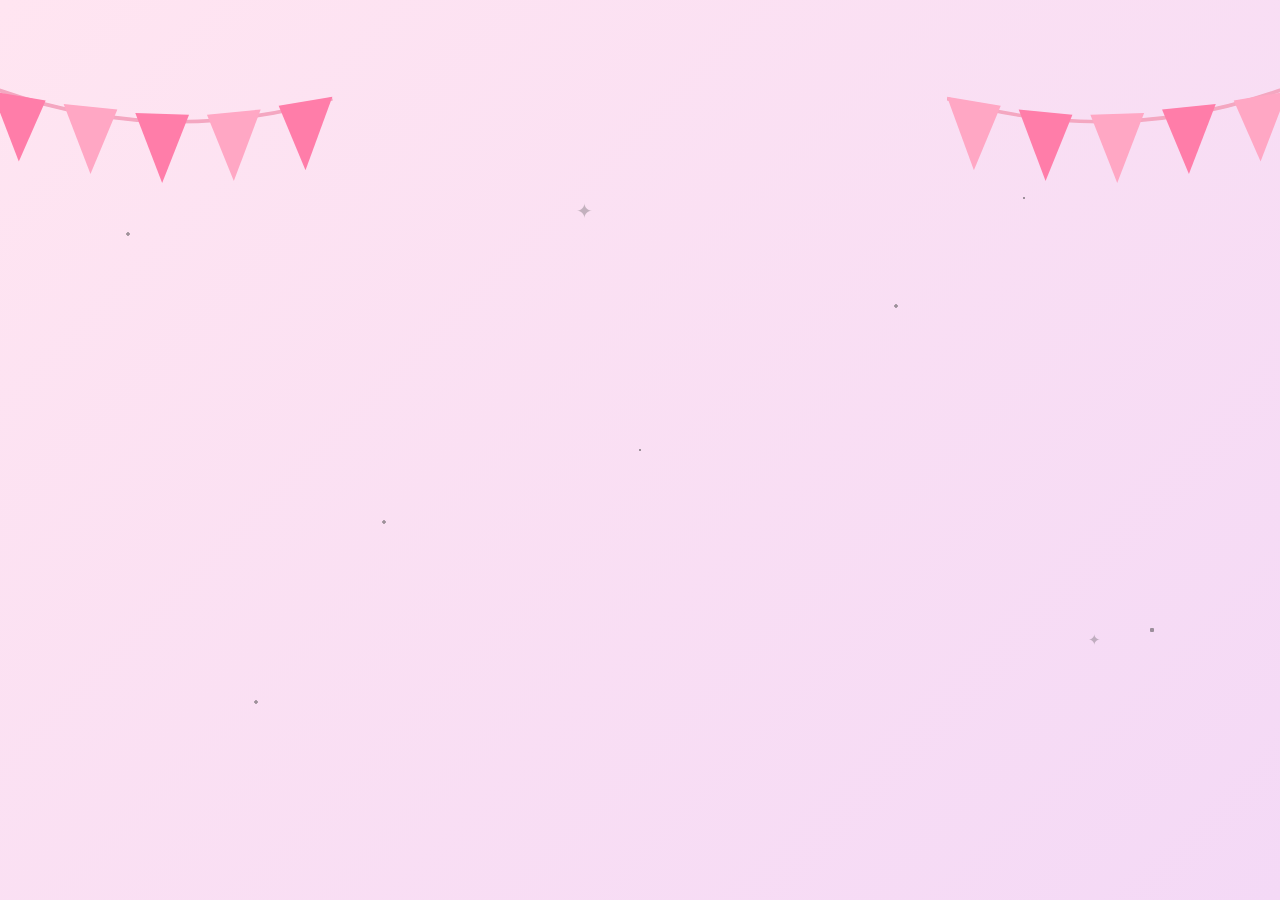
==== commit 41ab6bbf: "Add close button to letter view" ====
--- a/birthday.html
+++ b/birthday.html
@@ -4,9 +4,12 @@
   <meta charset="UTF-8">
   <!-- Prevent zooming on mobile for app-like feel -->
   <meta name="viewport" content="width=device-width, initial-scale=1.0, maximum-scale=1.0, user-scalable=no">
+  <link rel="preconnect" href="https://fonts.googleapis.com">
+  <link rel="preconnect" href="https://fonts.gstatic.com" crossorigin>
+  <link href="https://fonts.googleapis.com/css2?family=Fredoka+One&family=Nunito:wght@300;600;700;800;900&display=swap" rel="stylesheet">
+  <link href="https://fonts.googleapis.com/css2?family=Dancing+Script:wght@700&family=Quicksand:wght@500;700&display=swap" rel="stylesheet">
   <title>Happy Birthday!</title>
   <link rel="stylesheet" href="birthday.css">
-  <link href="https://fonts.googleapis.com/css2?family=Fredoka+One&family=Nunito:wght@700;900&display=swap" rel="stylesheet">
 </head>
 <body>
   
@@ -170,6 +173,105 @@
     </div>
   </div>
 
+  <!-- Cake Scene -->
+  <div id="cake-scene" style="opacity: 0; pointer-events: none;">
+    <!-- Sky background -->
+    <div class="sky-elements">
+      <div class="moon"></div>
+      <div class="stars-container"></div>
+      <div class="shooting-stars">
+        <div class="shooting-star st-1"></div>
+        <div class="shooting-star st-2"></div>
+      </div>
+      <div class="clouds">
+        <div class="cloud c-1"></div>
+        <div class="cloud c-2"></div>
+      </div>
+    </div>
+    
+    <!-- Skyline -->
+    <div class="skyline">
+      <!-- We will create simple rectangular buildings using CSS -->
+      <div class="building b-1"></div>
+      <div class="building b-2"></div>
+      <div class="building b-3"></div>
+      <div class="building b-4"></div>
+      <div class="building b-5"></div>
+      <div class="building b-6"></div>
+    </div>
+
+    <!-- Fireworks Container -->
+    <div class="fireworks-container" id="fireworks-container"></div>
+
+    <!-- Text Sequence -->
+    <div class="story-text-container">
+      <div class="story-text step-1">Close your eyes...</div>
+      <div class="story-text step-2">Make a wish...</div>
+      <div class="story-text step-3">Now blow the candle ✨</div>
+    </div>
+    
+    <!-- Success Sequence Text -->
+    <div class="success-text-container">
+      <div class="success-text success-1">Yayyyy! 🎉</div>
+      <div class="success-text success-2">Wish locked successfully ✨</div>
+    </div>
+
+    <!-- Confetti Container -->
+    <div class="confetti-container" id="confetti-container"></div>
+
+    <!-- Cake -->
+    <div class="cake-container">
+      <div class="cake-bounce-wrapper">
+        <div class="cake">
+          <!-- Envelope inside top layer -->
+          <div class="envelope-container" id="envelope-container">
+            <div class="envelope-text">💌 Open My Letter</div>
+            <div class="envelope" id="envelope">
+              <div class="envelope-flap" id="envelope-flap"></div>
+              <div class="envelope-body"></div>
+              <div class="envelope-seal" id="envelope-seal">❤️</div>
+            </div>
+          </div>
+          
+          <div class="layer layer-top">
+            <div class="frosting"></div>
+            <div class="heart-deco deco-1">♥</div>
+            <div class="heart-deco deco-2">♥</div>
+          </div>
+          <div class="layer layer-bottom">
+            <div class="frosting"></div>
+            <div class="heart-deco deco-3">♥</div>
+            <div class="heart-deco deco-4">♥</div>
+            <div class="heart-deco deco-5">♥</div>
+          </div>
+          <div class="candle">
+            <div class="flame" id="flame"></div>
+            <div class="glow" id="flame-glow"></div>
+            <div class="smoke" id="smoke"></div>
+          </div>
+        </div>
+      </div>
+    </div>
+
+    <!-- Mic Button Section -->
+    <div class="mic-section">
+      <div class="bouncing-arrow">⬇</div>
+      <button class="btn-mic" id="btn-mic">
+        <span class="mic-icon">🎤</span> <span class="mic-text">Enable Microphone</span>
+      </button>
+      <div class="mic-helper">👉 Tap here and then blow the candle</div>
+    </div>
+  </div>
+
+  <!-- Scene 3: Open Letter Scene -->
+  <div class="scene" id="letter-scene">
+    <div class="letter-overlay"></div>
+    <button class="btn-close-letter" id="btn-close-letter">×</button>
+    <div class="letter-paper" id="letter-paper">
+      <div class="letter-content" id="letter-content"></div>
+    </div>
+  </div>
+
   <script src="birthday.js"></script>
 </body>
 </html>
--- a/birthday.css
+++ b/birthday.css
@@ -61,120 +61,7 @@
 #rotate-overlay { display: none !important; }
 #birthday-scene { display: flex; }
 
-@media (orientation: portrait), (max-width: 768px) {
-  #stage {
-    flex-direction: column;
-    justify-content: center;
-    align-items: center;
-    height: 100vh;
-    max-height: none;
-    max-width: 100vw;
-    padding: 8vh 0 8vh 0;
-  }
-
-  .left-section, .right-section {
-    display: contents;
-  }
-
-  .text-container {
-    order: 1;
-    margin-bottom: 2vh;
-    margin-top: 4vh;
-  }
-
-  .date-pill {
-    order: 2;
-    margin-bottom: 3vh;
-  }
-
-  .frame {
-    order: 3;
-    width: clamp(220px, 60vw, 320px);
-    margin-bottom: 3vh;
-  }
-
-  .name-plate {
-    order: 4;
-    margin-bottom: 3vh;
-    margin-top: 0;
-  }
-
-  /* Next Button for Mobile */
-  .btn-next {
-    position: relative;
-    order: 5;
-    bottom: auto;
-    left: auto;
-    transform: translateY(20px);
-    width: clamp(160px, 50vw, 250px);
-    background: #3e3355;
-    color: #fff;
-    border-radius: 40px;
-    box-shadow: 0 4px 0 #333;
-    /* Simulated dashed inner border */
-    outline: 2px dashed #ffa7c4;
-    outline-offset: -8px;
-  }
-  .btn-next.visible {
-    animation: slideUpBtnMobile 0.5s forwards cubic-bezier(0.175, 0.885, 0.32, 1.275);
-  }
-  .btn-next:hover {
-    background: #51446b;
-    color: #fff;
-  }
-
-  .garland {
-    width: 45%;
-  }
-
-  /* 3 Balloons positioning */
-  .balloon-1 {
-    top: 40vh;
-    left: 4vw;
-    width: clamp(70px, 20vw, 120px);
-  }
-
-  .balloon-2 {
-    top: 36vh;
-    right: 4vw;
-    width: clamp(70px, 18vw, 110px);
-  }
-  
-  .balloon-3 {
-    top: 52vh;
-    right: 6vw;
-    width: clamp(60px, 16vw, 100px);
-  }
-  .balloon-3.show {
-    animation: floatBalloon 4.5s infinite ease-in-out 1.2s;
-  }
-
-  /* Fonts */
-  .happy-text {
-    font-size: clamp(2.5rem, 12vw, 4rem);
-  }
-  .birthday-text {
-    font-size: clamp(3rem, 14vw, 5rem);
-  }
-
-  .birthday-cap {
-    width: clamp(60px, 18vw, 90px);
-    top: -20%;
-    right: 0%;
-  }
-
-  /* Bear accessories */
-  .smiley-face {
-    width: clamp(50px, 18vw, 80px);
-    bottom: -2%;
-    left: -8%;
-  }
-  .heart-bubble {
-    width: clamp(60px, 20vw, 90px);
-    top: 25%;
-    right: -12%;
-  }
-}
+
 
 @keyframes slideUpBtnMobile {
   to { opacity: 1; transform: translateY(0); }
@@ -483,19 +370,40 @@
   bottom: 4vh;
   left: 50%;
   transform: translateX(-50%) translateY(20px);
-  background: #fff;
-  border: 3px solid #333;
-  border-radius: 40px;
-  padding: 1.5vh 3vw;
-  font-family: 'Fredoka One', cursive;
-  font-size: clamp(1rem, 1.8vw, 1.5rem);
-  color: #333;
+  width: clamp(200px, 15vw, 250px);
+  height: clamp(55px, 4vw, 65px);
+  background: #3F3568;
+  color: transparent;
+  border-radius: 50px;
+  box-shadow: 0 8px 25px rgba(0, 0, 0, 0.2);
+  border: none;
+  outline: none;
+  display: flex;
+  justify-content: center;
+  align-items: center;
+  padding: 0;
+  font-size: 0;
+  line-height: 0;
   cursor: pointer;
-  box-shadow: 0 6px 0 #333;
   opacity: 0;
   transition: all 0.2s;
   z-index: 50;
 }
+.btn-next::before {
+  content: "Next";
+  font-size: clamp(1.1rem, 1.6vw, 1.5rem);
+  color: #FFFFFF;
+  font-family: 'Nunito', sans-serif;
+  font-weight: 800;
+  margin-right: 10px;
+}
+.btn-next::after {
+  content: "→";
+  font-size: clamp(1.4rem, 2vw, 1.8rem);
+  color: #F7A8C8;
+  font-family: 'Nunito', sans-serif;
+  font-weight: 800;
+}
 .btn-next.visible {
   animation: slideUpBtn 0.5s forwards cubic-bezier(0.175, 0.885, 0.32, 1.275);
 }
@@ -503,11 +411,772 @@
   to { opacity: 1; transform: translateX(-50%) translateY(0); }
 }
 
-.btn-next:hover {
+.btn-next:hover, .btn-next:active {
+  background: #4D427D;
+  color: transparent;
+  box-shadow: 0 4px 12px rgba(0, 0, 0, 0.2);
+}
+.btn-next:active {
+  transform: translateX(-50%) translateY(4px);
+}
+
+@media (orientation: portrait), (max-width: 768px) {
+  #stage {
+    flex-direction: column;
+    justify-content: flex-start;
+    align-items: center;
+    height: 100vh;
+    max-height: none;
+    max-width: 100vw;
+    padding: 120px 0 0 0;
+  }
+
+  .left-section, .right-section {
+    display: contents;
+  }
+
+  .text-container {
+    order: 1;
+    margin-bottom: 2vh;
+    margin-top: 0;
+    position: relative;
+  }
+
+  .date-pill {
+    order: 2;
+    margin-bottom: 3vh;
+    position: relative;
+  }
+
+  .frame {
+    order: 3;
+    width: clamp(220px, 60vw, 320px);
+    margin-bottom: 3vh;
+    position: relative;
+  }
+
+  .name-plate {
+    order: 4;
+    margin-bottom: 15px;
+    margin-top: 0;
+    position: relative;
+  }
+
+  /* Next Button for Mobile */
+  .btn-next {
+    position: relative;
+    order: 5;
+    bottom: auto;
+    left: auto;
+    transform: translateY(20px);
+    width: clamp(180px, 50vw, 220px);
+    height: clamp(50px, 12vw, 56px);
+    background: #3F3568;
+    color: transparent;
+    border-radius: 50px;
+    box-shadow: 0 6px 15px rgba(0, 0, 0, 0.2);
+    border: none;
+    outline: none;
+    display: flex;
+    justify-content: center;
+    align-items: center;
+    padding: 0;
+    font-size: 0;
+    z-index: 50;
+  }
+  .btn-next::before {
+    content: "Next";
+    font-size: 1.1rem;
+    color: #FFFFFF;
+    font-family: 'Nunito', sans-serif;
+    font-weight: 800;
+    margin-right: 8px;
+  }
+  .btn-next::after {
+    content: "→";
+    font-size: 1.4rem;
+    color: #F7A8C8;
+    font-family: 'Nunito', sans-serif;
+    font-weight: 800;
+  }
+  .btn-next.visible {
+    animation: slideUpBtnMobile 0.5s forwards cubic-bezier(0.175, 0.885, 0.32, 1.275);
+  }
+  .btn-next:hover, .btn-next:active {
+    background: #4D427D;
+    color: transparent;
+    box-shadow: 0 3px 8px rgba(0, 0, 0, 0.2);
+  }
+
+  .garland {
+    width: 45%;
+  }
+
+  /* 3 Balloons positioning */
+  .balloon-1 {
+    top: 38vh;
+    left: 4vw;
+    width: clamp(70px, 20vw, 120px);
+  }
+
+  .balloon-2 {
+    top: 34vh;
+    right: 4vw;
+    width: clamp(70px, 18vw, 110px);
+  }
+  
+  .balloon-3 {
+    top: 50vh;
+    right: 6vw;
+    width: clamp(60px, 16vw, 100px);
+  }
+  .balloon-3.show {
+    animation: floatBalloon 4.5s infinite ease-in-out 1.2s;
+  }
+
+  /* Fonts */
+  .happy-text {
+    font-size: clamp(2.5rem, 12vw, 4rem);
+  }
+  .birthday-text {
+    font-size: clamp(3rem, 14vw, 5rem);
+  }
+
+  .birthday-cap {
+    width: clamp(60px, 18vw, 90px);
+    top: -20%;
+    right: 0%;
+  }
+
+  /* Bear accessories */
+  .smiley-face {
+    width: clamp(50px, 18vw, 80px);
+    bottom: -2%;
+    left: -8%;
+  }
+  .heart-bubble {
+    width: clamp(60px, 20vw, 90px);
+    top: 25%;
+    right: -12%;
+  }
+}
+
+/* =========================================
+   CAKE SCENE
+========================================= */
+#cake-scene {
+  position: absolute;
+  top: 0; left: 0;
+  width: 100vw; height: 100vh;
+  z-index: 100;
+  display: flex;
+  flex-direction: column;
+  justify-content: center;
+  align-items: center;
+  overflow: hidden;
+  /* Night sky gradient */
+  background: linear-gradient(to bottom, #1B1236 0%, #351A4C 40%, #5F2E6C 70%, #904C77 100%);
+  transition: opacity 1.5s ease-in-out;
+}
+
+/* Background Elements */
+.sky-elements {
+  position: absolute;
+  top: 0; left: 0;
+  width: 100%; height: 100%;
+  z-index: 1;
+}
+.moon {
+  position: absolute;
+  top: 10%; right: 15%;
+  width: clamp(60px, 12vw, 120px);
+  aspect-ratio: 1;
+  background: transparent;
+  border-radius: 50%;
+  box-shadow: inset 25px 5px 0 0 #FFF2D1;
+  transform: rotate(-15deg);
+  animation: moonGlow 6s infinite alternate ease-in-out;
+}
+@keyframes moonGlow {
+  from { filter: drop-shadow(0 0 15px rgba(255, 242, 209, 0.4)); }
+  to { filter: drop-shadow(0 0 25px rgba(255, 242, 209, 0.9)); }
+}
+
+.stars-container {
+  position: absolute;
+  top: 0; left: 0; right: 0; bottom: 0;
+  background-image: 
+    radial-gradient(circle at 10% 20%, #fff 1.5px, transparent 2px),
+    radial-gradient(circle at 30% 10%, #fff 1px, transparent 1.5px),
+    radial-gradient(circle at 70% 30%, #fff 2px, transparent 2.5px),
+    radial-gradient(circle at 85% 15%, #fff 1.5px, transparent 2px),
+    radial-gradient(circle at 40% 40%, #fff 1px, transparent 1.5px),
+    radial-gradient(circle at 20% 60%, #fff 1.5px, transparent 2px),
+    radial-gradient(circle at 90% 50%, #fff 1px, transparent 1.5px),
+    radial-gradient(circle at 60% 70%, #fff 2px, transparent 2.5px);
+  opacity: 0.5;
+  animation: twinkleStars 5s infinite alternate;
+}
+@keyframes twinkleStars {
+  0% { opacity: 0.3; }
+  100% { opacity: 0.8; }
+}
+
+/* Shooting Stars */
+.shooting-star {
+  position: absolute;
+  width: 100px; height: 2px;
+  background: linear-gradient(to right, rgba(255,255,255,0), rgba(255,255,255,1));
+  opacity: 0;
+  transform: rotate(-45deg);
+}
+.st-1 { top: 20%; left: 80%; animation: shootStar 6s infinite 2s; }
+.st-2 { top: 10%; left: 40%; animation: shootStar 8s infinite 5s; }
+@keyframes shootStar {
+  0% { opacity: 0; transform: translate(0, 0) rotate(-45deg); }
+  10% { opacity: 1; }
+  20% { opacity: 0; transform: translate(-300px, 300px) rotate(-45deg); }
+  100% { opacity: 0; }
+}
+
+.skyline {
+  position: absolute;
+  bottom: 0; left: 0; width: 100%;
+  height: 20%;
+  display: flex;
+  align-items: flex-end;
+  justify-content: space-around;
+  z-index: 2;
+  opacity: 0.6;
+}
+.building {
+  width: clamp(30px, 8vw, 80px);
+  background: #1B1236;
+  border-top-left-radius: 4px;
+  border-top-right-radius: 4px;
+  position: relative;
+  box-shadow: inset 0 0 10px rgba(0,0,0,0.5), 0 0 15px rgba(255, 215, 0, 0.1);
+}
+.b-1 { height: 80%; width: 10%; }
+.b-2 { height: 50%; width: 8%; }
+.b-3 { height: 100%; width: 12%; }
+.b-4 { height: 60%; width: 9%; }
+.b-5 { height: 90%; width: 11%; }
+.b-6 { height: 40%; width: 8%; }
+.building::after {
+  content: '';
+  position: absolute;
+  top: 5px; left: 5px; right: 5px; bottom: 0;
+  background-color: rgba(255, 242, 209, 0.8); /* Yellow lights */
+  background-image: 
+    repeating-linear-gradient(to right, transparent, transparent 3px, #1B1236 3px, #1B1236 8px),
+    repeating-linear-gradient(to bottom, transparent, transparent 4px, #1B1236 4px, #1B1236 12px);
+  opacity: 0.9;
+}
+
+/* Texts */
+.story-text-container, .success-text-container {
+  position: absolute;
+  top: 8%;
+  width: 100%;
+  text-align: center;
+  z-index: 100;
+  display: flex;
+  flex-direction: column;
+  align-items: center;
+  gap: 15px;
+  pointer-events: none; /* Let clicks pass through to envelope */
+}
+.story-text, .success-text {
+  font-family: 'Fredoka One', cursive;
+  color: #fff;
+  font-size: clamp(1.5rem, 5vw, 3rem);
+  text-shadow: 0 4px 10px rgba(0,0,0,0.5);
+  opacity: 0;
+  transform: translateY(20px);
+  transition: all 1s ease-out;
+}
+.story-text.visible, .success-text.visible {
+  opacity: 1;
+  transform: translateY(0);
+}
+.success-text-container {
+  pointer-events: none;
+}
+
+/* Cake Structure */
+.cake-container {
+  position: absolute;
+  bottom: 20%;
+  z-index: 50;
+  display: flex;
+  justify-content: center;
+  align-items: flex-end;
+  width: 100%;
+}
+.cake-bounce-wrapper {
+  transform: translateY(150%);
+  transition: transform 1.5s cubic-bezier(0.175, 0.885, 0.32, 1.275);
+}
+.cake-bounce-wrapper.visible {
+  transform: translateY(0);
+}
+.cake {
+  position: relative;
+  display: flex;
+  flex-direction: column;
+  align-items: center;
+  filter: drop-shadow(0 15px 15px rgba(0,0,0,0.3));
+}
+.layer {
+  background: var(--pink-light);
+  border-radius: 10px;
+  position: relative;
+  display: flex;
+  justify-content: center;
+}
+.layer-top {
+  width: clamp(120px, 30vw, 200px);
+  height: clamp(60px, 15vw, 100px);
+  z-index: 3;
+  transition: transform 1.5s ease-in-out;
+}
+.layer-top.open {
+  transform: translateY(-80px) rotate(-10deg);
+}
+.layer-bottom {
+  width: clamp(160px, 40vw, 260px);
+  height: clamp(80px, 20vw, 120px);
   background: var(--pink-main);
+  z-index: 2;
+  margin-top: -10px;
+}
+.frosting {
+  position: absolute;
+  top: 0; left: 0; width: 100%; height: 20px;
+  background: #FFF;
+  border-radius: 10px 10px 20px 20px;
+}
+.heart-deco {
+  position: absolute;
+  color: #d32f2f;
+  font-size: clamp(1rem, 3vw, 1.5rem);
+}
+.deco-1 { top: 30%; left: 20%; }
+.deco-2 { top: 40%; right: 25%; }
+.deco-3 { top: 35%; left: 15%; }
+.deco-4 { top: 50%; left: 45%; }
+.deco-5 { top: 30%; right: 20%; }
+
+/* Candle and Flame */
+.candle {
+  position: absolute;
+  top: -40px;
+  width: 15px; height: 50px;
+  background: repeating-linear-gradient(
+    45deg,
+    #fff,
+    #fff 5px,
+    #ff7da9 5px,
+    #ff7da9 10px
+  );
+  border-radius: 5px;
+  z-index: 4;
+}
+.flame {
+  position: absolute;
+  top: -25px; left: 50%;
+  transform: translateX(-50%);
+  width: 15px; height: 25px;
+  background: #FFD700;
+  border-radius: 50% 50% 20% 20%;
+  box-shadow: 0 0 15px #FFD700, 0 0 30px #FF8C00;
+  animation: flicker 0.1s infinite alternate;
+}
+.glow {
+  position: absolute;
+  top: -40px; left: 50%;
+  transform: translateX(-50%);
+  width: 60px; height: 60px;
+  background: radial-gradient(circle, rgba(255,215,0,0.4) 0%, rgba(255,215,0,0) 70%);
+  border-radius: 50%;
+  animation: pulseGlow 1s infinite alternate;
+  pointer-events: none;
+}
+@keyframes flicker {
+  0% { transform: translateX(-50%) scale(0.95); opacity: 0.9; }
+  100% { transform: translateX(-50%) scale(1.05); opacity: 1; }
+}
+@keyframes pulseGlow {
+  0% { transform: translateX(-50%) scale(0.8); opacity: 0.8; }
+  100% { transform: translateX(-50%) scale(1.2); opacity: 1; }
+}
+
+.smoke {
+  position: absolute;
+  top: -30px; left: 50%;
+  transform: translateX(-50%);
+  width: 10px; height: 10px;
+  background: rgba(255, 255, 255, 0.5);
+  border-radius: 50%;
+  opacity: 0;
+  filter: blur(2px);
+}
+.smoke.active {
+  animation: riseSmoke 2s forwards;
+}
+@keyframes riseSmoke {
+  0% { opacity: 1; transform: translateX(-50%) translateY(0) scale(1); }
+  100% { opacity: 0; transform: translateX(-80%) translateY(-50px) scale(3); }
+}
+
+/* Mic Section */
+.mic-section {
+  position: absolute;
+  bottom: 3%;
+  width: 100%;
+  display: flex;
+  flex-direction: column;
+  align-items: center;
+  z-index: 20;
+  opacity: 0;
+  pointer-events: none;
+  transition: opacity 1s ease;
+}
+.mic-section.visible {
+  opacity: 1;
+  pointer-events: auto;
+}
+.bouncing-arrow {
   color: #fff;
-}
-.btn-next:active {
-  box-shadow: 0 0 0 #333;
-  transform: translateX(-50%) translateY(6px); /* account for the missing box-shadow */
-}
+  font-size: 2rem;
+  margin-bottom: 5px;
+  animation: bounceArrow 1s infinite alternate;
+}
+@keyframes bounceArrow {
+  from { transform: translateY(0); }
+  to { transform: translateY(10px); }
+}
+.btn-mic {
+  background: linear-gradient(135deg, #ff7da9, #d65a88);
+  border: none;
+  border-radius: 50px;
+  padding: 15px 30px;
+  color: #fff;
+  font-family: 'Nunito', sans-serif;
+  font-weight: 800;
+  font-size: 1.2rem;
+  box-shadow: 0 5px 15px rgba(0,0,0,0.3);
+  cursor: pointer;
+  display: flex;
+  align-items: center;
+  gap: 10px;
+  transition: all 0.3s;
+}
+.btn-mic.listening {
+  background: linear-gradient(135deg, #d65a88, #904C77);
+  box-shadow: 0 0 20px #ff7da9;
+  animation: pulseMic 1s infinite alternate;
+}
+@keyframes pulseMic {
+  from { box-shadow: 0 0 10px #ff7da9; }
+  to { box-shadow: 0 0 30px #ff7da9, 0 0 50px #FFF2D1; }
+}
+.mic-helper {
+  color: #fff;
+  font-family: 'Nunito', sans-serif;
+  margin-top: 10px;
+  font-size: 0.9rem;
+  opacity: 0.8;
+}
+
+/* Envelope Interaction */
+.envelope-container {
+  position: absolute;
+  top: 10px; /* Inside top layer */
+  z-index: 10; /* Above the cake layers */
+  display: flex;
+  flex-direction: column;
+  align-items: center;
+  opacity: 0;
+  pointer-events: none;
+  transform: translateY(20px);
+  transition: all 1.5s ease-out;
+  cursor: pointer;
+}
+.envelope-container.visible {
+  opacity: 1;
+  pointer-events: auto;
+  transform: translateY(-130px); /* Rise up fully above cake */
+  animation: floatEnvelope 3s ease-in-out 1.5s infinite alternate;
+}
+@keyframes floatEnvelope {
+  from { transform: translateY(-130px); }
+  to { transform: translateY(-145px); }
+}
+
+.envelope-text {
+  color: #fff;
+  font-family: 'Nunito', sans-serif;
+  font-weight: 700;
+  font-size: 0.9rem;
+  margin-bottom: 10px;
+  background: rgba(0,0,0,0.3);
+  padding: 5px 12px;
+  border-radius: 20px;
+  box-shadow: 0 2px 5px rgba(0,0,0,0.2);
+  transition: transform 0.3s, background 0.3s;
+}
+.envelope-container:hover .envelope-text {
+  background: rgba(0,0,0,0.5);
+  transform: scale(1.05);
+}
+
+.envelope {
+  width: 80px;
+  height: 50px;
+  background: #FFE5F1;
+  position: relative;
+  border-radius: 4px;
+  box-shadow: 0 5px 10px rgba(0,0,0,0.2), 0 0 15px rgba(255,167,196,0.5);
+  transition: transform 0.3s;
+}
+.envelope-container:hover .envelope {
+  transform: scale(1.05);
+}
+.envelope-flap {
+  position: absolute;
+  top: 0; left: 0;
+  width: 0; height: 0;
+  border-left: 40px solid transparent;
+  border-right: 40px solid transparent;
+  border-top: 30px solid #FFA7C4;
+  transform-origin: top center;
+  transition: transform 1s ease-in-out;
+  z-index: 3;
+}
+.envelope-body {
+  position: absolute;
+  bottom: 0; left: 0;
+  width: 0; height: 0;
+  border-left: 40px solid #F4D9F6;
+  border-right: 40px solid #F4D9F6;
+  border-bottom: 25px solid #FF7DA9;
+  z-index: 2;
+}
+.envelope-seal {
+  position: absolute;
+  top: 15px; left: 50%;
+  transform: translateX(-50%);
+  color: #D32F2F;
+  font-size: 1.2rem;
+  z-index: 4;
+  transition: transform 0.5s, opacity 0.5s;
+}
+
+/* Opening sequence classes */
+.envelope-container.opening {
+  animation: none; /* stop floating */
+  transform: translateY(-130px) scale(1.2);
+  pointer-events: none;
+}
+.envelope-container.opening .envelope-text {
+  opacity: 0;
+}
+.envelope-container.opening .envelope-seal {
+  animation: sealBreak 0.8s forwards;
+}
+@keyframes sealBreak {
+  0% { transform: translateX(-50%) scale(1); opacity: 1; filter: drop-shadow(0 0 5px #ff7da9); }
+  50% { transform: translateX(-50%) scale(1.5); opacity: 1; filter: drop-shadow(0 0 15px #ff7da9); }
+  100% { transform: translateX(-50%) scale(2); opacity: 0; filter: drop-shadow(0 0 20px #ff7da9); }
+}
+.envelope-container.opening .envelope-flap {
+  transition-delay: 0.8s;
+  transform: rotateX(180deg);
+  z-index: 1; /* drops behind paper */
+}
+
+/* Scene 3: Open Letter */
+#letter-scene {
+  position: absolute;
+  top: 0; left: 0; width: 100%; height: 100%;
+  z-index: 300; /* above everything */
+  display: flex;
+  justify-content: center;
+  align-items: center;
+  pointer-events: none;
+  opacity: 0;
+  transition: opacity 1.5s ease-in-out;
+}
+#letter-scene.active {
+  pointer-events: auto;
+  opacity: 1;
+}
+.btn-close-letter {
+  position: absolute;
+  top: 25px;
+  right: 25px;
+  background: rgba(255, 255, 255, 0.2);
+  border: 2px solid rgba(255, 255, 255, 0.5);
+  color: #fff;
+  font-family: 'Nunito', sans-serif;
+  font-size: 24px;
+  font-weight: bold;
+  width: 45px;
+  height: 45px;
+  border-radius: 50%;
+  cursor: pointer;
+  z-index: 10;
+  display: flex;
+  justify-content: center;
+  align-items: center;
+  transition: all 0.3s;
+}
+.btn-close-letter:hover {
+  background: rgba(255, 255, 255, 0.4);
+  transform: scale(1.1);
+}
+.letter-overlay {
+  position: absolute;
+  top: 0; left: 0; width: 100%; height: 100%;
+  background: rgba(0, 0, 0, 0.4);
+  backdrop-filter: blur(5px);
+  -webkit-backdrop-filter: blur(5px);
+}
+.letter-paper {
+  position: relative;
+  width: 90%;
+  max-width: 450px;
+  height: 75%;
+  max-height: 600px;
+  background: #FFF9F0; /* Soft cream */
+  border-radius: 8px;
+  box-shadow: 0 20px 50px rgba(0,0,0,0.5);
+  padding: 35px 25px;
+  box-sizing: border-box;
+  overflow-y: auto;
+  transform: translateY(100px) scale(0.8);
+  opacity: 0;
+  transition: transform 1.5s cubic-bezier(0.2, 0.8, 0.2, 1), opacity 1.5s ease;
+}
+.letter-paper::-webkit-scrollbar {
+  width: 6px;
+}
+.letter-paper::-webkit-scrollbar-track {
+  background: transparent;
+}
+.letter-paper::-webkit-scrollbar-thumb {
+  background: #E8D5C4;
+  border-radius: 3px;
+}
+#letter-scene.active .letter-paper {
+  transform: translateY(0) scale(1);
+  opacity: 1;
+}
+
+.letter-content {
+  font-family: 'Quicksand', sans-serif;
+  font-weight: 500;
+  font-size: 1.1rem;
+  line-height: 1.7;
+  letter-spacing: 0.2px;
+  color: #4A3B43;
+}
+.letter-title {
+  font-family: 'Dancing Script', cursive;
+  font-size: 28px;
+  font-weight: 700;
+  color: #D32F2F;
+  display: block;
+}
+
+/* Confetti */
+.confetti-container {
+  position: absolute;
+  top: 0; left: 0; width: 100%; height: 100%;
+  pointer-events: none;
+  overflow: hidden;
+  z-index: 50;
+}
+.confetti-piece {
+  position: absolute;
+  width: 10px; height: 10px;
+  background: #ff7da9;
+  top: -10%;
+  opacity: 0;
+  animation: fallConfetti linear forwards;
+}
+@keyframes fallConfetti {
+  0% { transform: translateY(0) rotate(0deg); opacity: 1; }
+  100% { transform: translateY(120vh) rotate(720deg); opacity: 0; }
+}
+
+/* Fireworks */
+.fireworks-container {
+  position: absolute;
+  bottom: 20%;
+  left: 0; width: 100%; height: 60%;
+  z-index: 1;
+  pointer-events: none;
+}
+.firework {
+  position: absolute;
+  bottom: 0;
+  width: 4px; height: 4px;
+  background: transparent;
+  animation: shootUp 1.2s cubic-bezier(0.25, 1, 0.5, 1) forwards;
+}
+.firework::after {
+  content: '';
+  position: absolute;
+  top: 0; left: -1px;
+  width: 2px; height: 30px;
+  background: linear-gradient(to bottom, #FFF, transparent);
+  animation: fadeTrail 1.2s forwards;
+}
+.explosion {
+  position: absolute;
+  top: 0; left: 0;
+  width: 4px; height: 4px;
+  border-radius: 50%;
+  opacity: 0;
+  animation: explode 1.5s ease-out 1.2s forwards;
+}
+@keyframes shootUp {
+  0% { bottom: 0; }
+  100% { bottom: clamp(60%, 70vh, 90%); }
+}
+@keyframes fadeTrail {
+  0% { opacity: 1; height: 30px; }
+  80% { opacity: 1; height: 30px; }
+  100% { opacity: 0; height: 0; }
+}
+@keyframes explode {
+  0% { 
+    opacity: 1; 
+    box-shadow: 
+      0 0 0 0 #ff7da9, 0 0 0 0 #FFD700, 0 0 0 0 #ffa7c4, 0 0 0 0 #fff;
+  }
+  100% { 
+    opacity: 0; 
+    box-shadow: 
+      -50px -50px 0 2px #ff7da9, 50px -50px 0 2px #FFD700,
+      -50px 50px 0 2px #ffa7c4, 50px 50px 0 2px #fff,
+      -80px 0 0 2px #ff7da9, 80px 0 0 2px #FFD700,
+      0 -80px 0 2px #ffa7c4, 0 80px 0 2px #fff,
+      -30px -80px 0 1px #fff, 30px 80px 0 1px #ff7da9,
+      -30px 80px 0 1px #FFD700, 30px -80px 0 1px #ffa7c4;
+  }
+}
+
+/* --- MOBILE SPECIFIC FIXES FOR CAKE SCENE --- */
+@media (orientation: portrait), (max-width: 768px) {
+  .cake-container {
+    bottom: 28%; /* Move cake up on phone */
+  }
+  .mic-section {
+    bottom: 10%; /* Move mic button up on phone */
+  }
+}
+
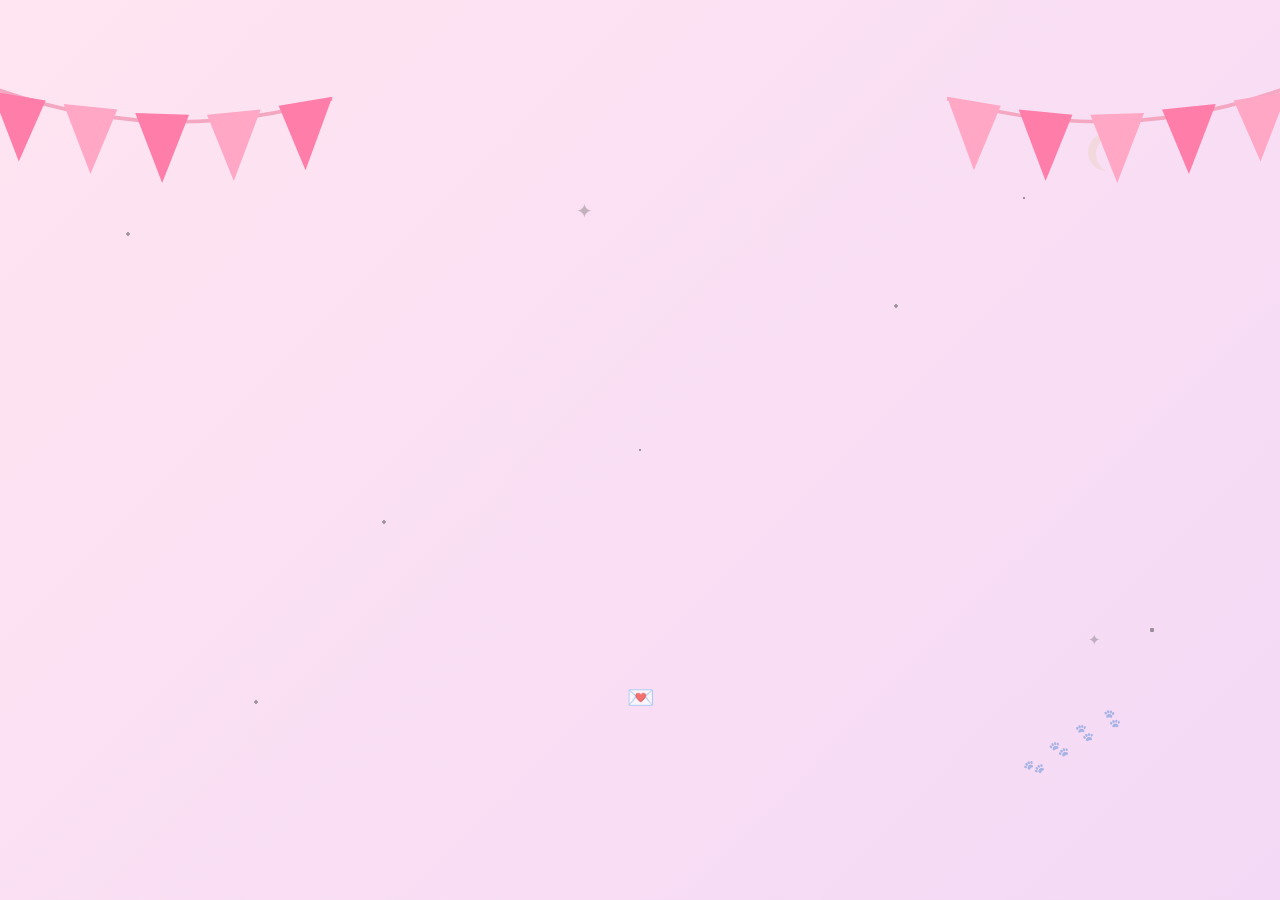
==== commit 7043a21c: "Add subtle decorative elements: twinkling stars, butterflies, crescent moon, floating hearts, gift b" ====
--- a/birthday.html
+++ b/birthday.html
@@ -33,6 +33,19 @@
       
       <!-- Background elements -->
       <div class="bg-stars"></div>
+
+      <!-- Twinkling Stars (scattered small) -->
+      <div class="deco-star deco-star-1">✦</div>
+      <div class="deco-star deco-star-2">⋆</div>
+      <div class="deco-star deco-star-3">✧</div>
+      <div class="deco-star deco-star-4">✦</div>
+      <div class="deco-star deco-star-5">⋆</div>
+      <div class="deco-star deco-star-6">✧</div>
+      <div class="deco-star deco-star-7">✦</div>
+      <div class="deco-star deco-star-8">⋆</div>
+
+      <!-- Small Crescent Moon in upper background -->
+      <div class="deco-moon"></div>
       
       <!-- Garlands (Jhaleri) -->
       <div class="garland garland-left">
@@ -81,10 +94,14 @@
           </div>
         </div>
 
-        <div class="date-pill">
-          <span class="star-icon">★</span>
-          <span class="date-text" contenteditable="true">17 June 2005</span>
-          <span class="star-icon">★</span>
+        <div class="date-pill-wrapper">
+          <div class="date-pill">
+            <span class="star-icon">★</span>
+            <span class="date-text" contenteditable="true">17 June 2005</span>
+            <span class="star-icon">★</span>
+          </div>
+          <!-- Tiny birthday cake icon near the date -->
+          <div class="deco-cake-icon">🎂</div>
         </div>
       </div>
 
@@ -98,6 +115,8 @@
             <path d="M50 93 Q 40 120, 60 150" fill="none" stroke="#333" stroke-width="2"/>
             <path d="M35 30 C 40 20, 55 25, 55 25" fill="none" stroke="#fff" stroke-width="4" stroke-linecap="round"/>
           </svg>
+          <!-- Floating heart doodle -->
+          <div class="deco-heart-doodle deco-heart-1">♡</div>
         </div>
         <div class="balloon balloon-2">
           <svg viewBox="0 0 100 150">
@@ -106,6 +125,8 @@
             <path d="M50 93 Q 60 120, 40 150" fill="none" stroke="#333" stroke-width="2"/>
             <path d="M35 30 C 40 20, 55 25, 55 25" fill="none" stroke="#fff" stroke-width="4" stroke-linecap="round"/>
           </svg>
+          <!-- Floating heart doodle -->
+          <div class="deco-heart-doodle deco-heart-2">♡</div>
         </div>
         <div class="balloon balloon-3">
           <svg viewBox="0 0 100 150">
@@ -114,7 +135,12 @@
             <path d="M50 93 Q 40 120, 60 150" fill="none" stroke="#333" stroke-width="2"/>
             <path d="M35 30 C 40 20, 55 25, 55 25" fill="none" stroke="#fff" stroke-width="4" stroke-linecap="round"/>
           </svg>
-        </div>
+          <!-- Floating heart doodle -->
+          <div class="deco-heart-doodle deco-heart-3">♡</div>
+        </div>
+        <!-- Extra floating heart doodles near balloons -->
+        <div class="deco-heart-doodle deco-heart-float-1">♡</div>
+        <div class="deco-heart-doodle deco-heart-float-2">♡</div>
 
         <div class="frame">
           <div class="bear-container">
@@ -126,6 +152,31 @@
             
             <!-- Bear Image -->
             <img src="assets/cute_teddy_bear.png" alt="Cute Teddy Bear" class="teddy-bear-img">
+          </div>
+
+          <!-- Sparkle particles around circular bear frame -->
+          <div class="frame-sparkle frame-sparkle-1">✦</div>
+          <div class="frame-sparkle frame-sparkle-2">✧</div>
+          <div class="frame-sparkle frame-sparkle-3">✦</div>
+          <div class="frame-sparkle frame-sparkle-4">✧</div>
+          <div class="frame-sparkle frame-sparkle-5">⋆</div>
+          <div class="frame-sparkle frame-sparkle-6">✦</div>
+
+          <!-- Small butterflies near the bear frame -->
+          <div class="deco-butterfly deco-butterfly-1">
+            <div class="wing wing-left"></div>
+            <div class="wing wing-right"></div>
+            <div class="body"></div>
+          </div>
+          <div class="deco-butterfly deco-butterfly-2">
+            <div class="wing wing-left"></div>
+            <div class="wing wing-right"></div>
+            <div class="body"></div>
+          </div>
+          <div class="deco-butterfly deco-butterfly-3">
+            <div class="wing wing-left"></div>
+            <div class="wing wing-right"></div>
+            <div class="body"></div>
           </div>
           
           <!-- Smiley Object -->
@@ -160,15 +211,39 @@
           </div>
         </div>
         
-        <div class="name-plate">
-          <span class="heart-icon">♥</span>
-          <span class="name-text" contenteditable="true">LUCKY</span>
-          <span class="heart-icon">♥</span>
-        </div>
+        <div class="name-plate-wrapper">
+          <div class="name-plate">
+            <span class="heart-icon">♥</span>
+            <span class="name-text" contenteditable="true">LUCKY</span>
+            <span class="heart-icon">♥</span>
+          </div>
+          <!-- Small gift box beside the name plate -->
+          <div class="deco-gift-box">
+            <svg viewBox="0 0 50 50">
+              <rect x="5" y="20" width="40" height="25" rx="3" fill="#ff7da9" stroke="#333" stroke-width="2"/>
+              <rect x="2" y="15" width="46" height="10" rx="3" fill="#ffa7c4" stroke="#333" stroke-width="2"/>
+              <rect x="22" y="15" width="6" height="30" fill="#FFF2D1" stroke="#333" stroke-width="1"/>
+              <path d="M25 15 Q 15 5, 10 10" fill="none" stroke="#ffa7c4" stroke-width="2.5" stroke-linecap="round"/>
+              <path d="M25 15 Q 35 5, 40 10" fill="none" stroke="#ffa7c4" stroke-width="2.5" stroke-linecap="round"/>
+            </svg>
+          </div>
+        </div>
+      </div>
+
+      <!-- Paw prints leading toward the Next button -->
+      <div class="deco-paw-trail">
+        <div class="deco-paw deco-paw-1">🐾</div>
+        <div class="deco-paw deco-paw-2">🐾</div>
+        <div class="deco-paw deco-paw-3">🐾</div>
+        <div class="deco-paw deco-paw-4">🐾</div>
       </div>
 
       <!-- Next Button -->
-      <button class="btn-next" id="btn-next">Next →</button>
+      <div class="btn-next-wrapper">
+        <!-- Small envelope icon near the Next button -->
+        <div class="deco-envelope-icon">💌</div>
+        <button class="btn-next" id="btn-next">Next →</button>
+      </div>
 
     </div>
   </div>
@@ -272,6 +347,11 @@
     </div>
   </div>
 
+  <!-- Birthday Background Music (fades in slowly) -->
+  <audio id="birthday-bg-music" loop preload="auto">
+    <source src="assets/birthday-bg-music.webm" type="audio/webm" />
+  </audio>
+
   <script src="birthday.js"></script>
 </body>
 </html>
--- a/birthday.css
+++ b/birthday.css
@@ -114,6 +114,21 @@
   content: '✦'; position: absolute; top: 75%; left: 85%; font-size: 15px; color: #444; opacity: 0.6;
 }
 
+/* Background Floating Balloons */
+.bg-balloon {
+  position: absolute;
+  bottom: -150px;
+  z-index: 0;
+  opacity: 0.25;
+  pointer-events: none;
+  animation: floatUpBg linear infinite;
+}
+@keyframes floatUpBg {
+  0% { transform: translateY(0) rotate(0deg); }
+  50% { transform: translateY(-60vh) rotate(15deg); }
+  100% { transform: translateY(-120vh) rotate(-5deg); }
+}
+
 /* --- GARLANDS --- */
 .garland {
   position: absolute;
@@ -199,8 +214,6 @@
   align-items: center;
   gap: 15px;
   box-shadow: 0 6px 0 #333;
-  opacity: 0;
-  transform: translateY(20px);
 }
 .date-text {
   font-family: 'Nunito', sans-serif;
@@ -227,6 +240,7 @@
 
 .frame {
   position: relative;
+  z-index: 5;
   width: clamp(180px, 32vw, 450px);
   aspect-ratio: 1;
   background: #FFFDF8;
@@ -306,7 +320,7 @@
 .balloon {
   position: absolute;
   width: clamp(60px, 12vw, 140px);
-  z-index: -1;
+  z-index: 1;
   opacity: 0;
   transform: translateY(50px);
   transition: opacity 0.8s ease, transform 0.8s ease;
@@ -338,8 +352,6 @@
 }
 
 .name-plate {
-  margin-top: -3vh;
-  z-index: 15;
   background: var(--pink-main);
   border: 3px solid #333;
   border-radius: 40px;
@@ -348,8 +360,6 @@
   align-items: center;
   gap: 15px;
   box-shadow: 0 5px 0 #333;
-  opacity: 0;
-  transform: translateY(20px);
 }
 .name-text {
   font-family: 'Nunito', sans-serif;
@@ -420,6 +430,310 @@
   transform: translateX(-50%) translateY(4px);
 }
 
+/* ============================
+   DECORATIVE ELEMENTS
+============================ */
+
+/* --- Twinkling Stars --- */
+.deco-star {
+  position: absolute;
+  pointer-events: none;
+  z-index: 3;
+  opacity: 0;
+  animation: decoStarTwinkle 3s infinite ease-in-out;
+}
+@keyframes decoStarTwinkle {
+  0%, 100% { opacity: 0.15; transform: scale(0.7); }
+  50% { opacity: 0.7; transform: scale(1.15); }
+}
+.deco-star-1 { top: 8%; left: 12%; font-size: 14px; color: #d4a0b9; animation-delay: 0s; }
+.deco-star-2 { top: 5%; left: 55%; font-size: 10px; color: #c9a0d4; animation-delay: 1.2s; }
+.deco-star-3 { top: 18%; right: 8%; font-size: 12px; color: #d4a0b9; animation-delay: 0.6s; }
+.deco-star-4 { top: 72%; left: 5%; font-size: 11px; color: #b8a0d4; animation-delay: 2.1s; }
+.deco-star-5 { bottom: 15%; left: 40%; font-size: 9px; color: #d4a0b9; animation-delay: 1.8s; }
+.deco-star-6 { top: 35%; left: 3%; font-size: 13px; color: #c9a0d4; animation-delay: 0.3s; }
+.deco-star-7 { bottom: 25%; right: 10%; font-size: 10px; color: #d4a0b9; animation-delay: 2.5s; }
+.deco-star-8 { top: 12%; right: 35%; font-size: 8px; color: #b8a0d4; animation-delay: 1.5s; }
+
+/* --- Crescent Moon --- */
+.deco-moon {
+  position: absolute;
+  top: 6%;
+  right: 12%;
+  width: clamp(22px, 4vw, 38px);
+  aspect-ratio: 1;
+  background: transparent;
+  border-radius: 50%;
+  box-shadow: inset 8px 2px 0 0 #e8d0b8;
+  opacity: 0.35;
+  z-index: 3;
+  pointer-events: none;
+  animation: decoMoonGlow 6s infinite alternate ease-in-out;
+}
+@keyframes decoMoonGlow {
+  from { opacity: 0.25; filter: drop-shadow(0 0 4px rgba(232, 208, 184, 0.2)); }
+  to { opacity: 0.45; filter: drop-shadow(0 0 8px rgba(232, 208, 184, 0.5)); }
+}
+
+/* --- Floating Heart Doodles near Balloons --- */
+.deco-heart-doodle {
+  position: absolute;
+  pointer-events: none;
+  z-index: 2;
+  opacity: 0;
+  font-size: clamp(10px, 2vw, 16px);
+  color: #ff7da9;
+  animation: decoHeartFloat 4s infinite ease-in-out;
+}
+@keyframes decoHeartFloat {
+  0%, 100% { opacity: 0.3; transform: translateY(0) scale(0.8); }
+  25% { opacity: 0.7; transform: translateY(-8px) scale(1); }
+  50% { opacity: 0.5; transform: translateY(-5px) scale(0.9) rotate(10deg); }
+  75% { opacity: 0.6; transform: translateY(-10px) scale(1.05) rotate(-5deg); }
+}
+.deco-heart-1 { top: -15%; right: 5%; animation-delay: 0.5s; color: #d32f2f; }
+.deco-heart-2 { top: -10%; left: 10%; animation-delay: 1.2s; color: #ff7da9; }
+.deco-heart-3 { top: -12%; right: 15%; animation-delay: 0.8s; color: #ffa7c4; }
+/* Free-floating hearts near balloon area */
+.deco-heart-float-1 {
+  top: -5%; left: 10%;
+  font-size: clamp(8px, 1.5vw, 12px);
+  animation-delay: 2s;
+  color: #d32f2f;
+}
+.deco-heart-float-2 {
+  top: 5%; right: -5%;
+  font-size: clamp(9px, 1.8vw, 14px);
+  animation-delay: 0.3s;
+  color: #ffa7c4;
+}
+
+/* --- Sparkle Particles around Bear Frame --- */
+.frame-sparkle {
+  position: absolute;
+  pointer-events: none;
+  z-index: 6;
+  opacity: 0;
+  animation: frameSparkleAnim 3.5s infinite ease-in-out;
+}
+@keyframes frameSparkleAnim {
+  0%, 100% { opacity: 0; transform: scale(0.5) rotate(0deg); }
+  30% { opacity: 0.8; transform: scale(1.2) rotate(30deg); }
+  60% { opacity: 0.4; transform: scale(0.9) rotate(-15deg); }
+}
+.frame-sparkle-1 { top: -5%; left: 10%; font-size: 12px; color: #ffa7c4; animation-delay: 0s; }
+.frame-sparkle-2 { top: 5%; right: -5%; font-size: 10px; color: #e8d0b8; animation-delay: 0.8s; }
+.frame-sparkle-3 { bottom: 10%; left: -5%; font-size: 11px; color: #ff7da9; animation-delay: 1.6s; }
+.frame-sparkle-4 { bottom: -2%; right: 15%; font-size: 9px; color: #c9a0d4; animation-delay: 2.4s; }
+.frame-sparkle-5 { top: 50%; left: -8%; font-size: 8px; color: #ffa7c4; animation-delay: 0.4s; }
+.frame-sparkle-6 { top: 30%; right: -8%; font-size: 10px; color: #e8d0b8; animation-delay: 1.2s; }
+
+/* --- Decorative Butterflies near Bear Frame --- */
+.deco-butterfly {
+  position: absolute;
+  width: clamp(18px, 3vw, 26px);
+  height: clamp(18px, 3vw, 26px);
+  z-index: 7;
+  pointer-events: none;
+  opacity: 0.7;
+}
+.deco-butterfly .wing {
+  position: absolute;
+  width: 10px;
+  height: 16px;
+  border-radius: 50% 50% 10% 50%;
+  top: 2px;
+  transform-origin: right center;
+  animation: flapLeft 0.18s infinite alternate ease-in-out;
+  box-shadow: inset 0 0 3px rgba(0,0,0,0.15);
+}
+.deco-butterfly .wing-right {
+  left: 10px;
+  border-radius: 50% 50% 50% 10%;
+  transform-origin: left center;
+  animation: flapRight 0.18s infinite alternate ease-in-out;
+}
+.deco-butterfly .body {
+  position: absolute;
+  left: 9px;
+  top: 4px;
+  width: 2px;
+  height: 12px;
+  background: #555;
+  border-radius: 5px;
+  z-index: 2;
+}
+.deco-butterfly-1 {
+  top: -10%;
+  left: -12%;
+  --butterfly-color: #ffa7c4;
+  animation: butterflyDrift1 8s infinite ease-in-out;
+}
+.deco-butterfly-1 .wing { background: #ffa7c4; }
+.deco-butterfly-1 .wing-right { background: #ffa7c4; }
+
+.deco-butterfly-2 {
+  bottom: 15%;
+  right: -15%;
+  --butterfly-color: #c9a0d4;
+  animation: butterflyDrift2 10s infinite ease-in-out 1s;
+}
+.deco-butterfly-2 .wing { background: #c9a0d4; }
+.deco-butterfly-2 .wing-right { background: #c9a0d4; }
+
+.deco-butterfly-3 {
+  top: 40%;
+  left: -18%;
+  --butterfly-color: #ff7da9;
+  animation: butterflyDrift3 9s infinite ease-in-out 2s;
+}
+.deco-butterfly-3 .wing { background: #ff7da9; }
+.deco-butterfly-3 .wing-right { background: #ff7da9; }
+
+@keyframes butterflyDrift1 {
+  0% { transform: translate(0, 0) rotate(-10deg); }
+  25% { transform: translate(15px, -12px) rotate(5deg); }
+  50% { transform: translate(5px, -20px) rotate(-5deg); }
+  75% { transform: translate(-10px, -8px) rotate(10deg); }
+  100% { transform: translate(0, 0) rotate(-10deg); }
+}
+@keyframes butterflyDrift2 {
+  0% { transform: translate(0, 0) rotate(5deg); }
+  25% { transform: translate(-12px, -15px) rotate(-10deg); }
+  50% { transform: translate(-8px, 5px) rotate(8deg); }
+  75% { transform: translate(10px, -10px) rotate(-5deg); }
+  100% { transform: translate(0, 0) rotate(5deg); }
+}
+@keyframes butterflyDrift3 {
+  0% { transform: translate(0, 0) rotate(0deg); }
+  25% { transform: translate(10px, 12px) rotate(15deg); }
+  50% { transform: translate(-5px, -8px) rotate(-8deg); }
+  75% { transform: translate(8px, -5px) rotate(5deg); }
+  100% { transform: translate(0, 0) rotate(0deg); }
+}
+
+/* --- Date Pill Wrapper (for cake icon) --- */
+.date-pill-wrapper {
+  display: flex;
+  align-items: center;
+  gap: 10px;
+  opacity: 0;
+  transform: translateY(20px);
+}
+.date-pill-wrapper .date-pill {
+  opacity: 1;
+  transform: none;
+}
+
+/* --- Birthday Cake Icon near Date --- */
+.deco-cake-icon {
+  font-size: clamp(18px, 2.5vw, 28px);
+  animation: decoCakeBounce 3s infinite ease-in-out;
+  filter: drop-shadow(0 2px 3px rgba(0,0,0,0.1));
+}
+@keyframes decoCakeBounce {
+  0%, 100% { transform: translateY(0) rotate(0deg); }
+  50% { transform: translateY(-5px) rotate(5deg); }
+}
+
+/* --- Name Plate Wrapper (for gift box) --- */
+.name-plate-wrapper {
+  display: flex;
+  align-items: center;
+  gap: 12px;
+  margin-top: -3vh;
+  z-index: 15;
+  opacity: 0;
+  transform: translateY(20px);
+}
+.name-plate-wrapper .name-plate {
+  opacity: 1;
+  transform: none;
+  margin-top: 0;
+}
+
+/* --- Gift Box beside Name Plate --- */
+.deco-gift-box {
+  width: clamp(30px, 5vw, 45px);
+  animation: giftBoxWiggle 4s infinite ease-in-out;
+  filter: drop-shadow(0 3px 5px rgba(0,0,0,0.12));
+}
+@keyframes giftBoxWiggle {
+  0%, 100% { transform: rotate(0deg) scale(1); }
+  25% { transform: rotate(-5deg) scale(1.05); }
+  50% { transform: rotate(3deg) scale(1); }
+  75% { transform: rotate(-2deg) scale(1.03); }
+}
+
+/* --- Next Button Wrapper --- */
+.btn-next-wrapper {
+  position: absolute;
+  bottom: 4vh;
+  left: 50%;
+  transform: translateX(-50%);
+  display: flex;
+  flex-direction: column;
+  align-items: center;
+  gap: 6px;
+  z-index: 50;
+}
+.btn-next-wrapper .btn-next {
+  position: relative;
+  bottom: auto;
+  left: auto;
+  transform: translateY(20px);
+}
+.btn-next-wrapper .btn-next.visible {
+  animation: slideUpBtnInner 0.5s forwards cubic-bezier(0.175, 0.885, 0.32, 1.275);
+}
+@keyframes slideUpBtnInner {
+  to { opacity: 1; transform: translateY(0); }
+}
+
+/* --- Envelope Icon near Next Button --- */
+.deco-envelope-icon {
+  font-size: clamp(16px, 2vw, 22px);
+  opacity: 0;
+  animation: envelopeIconAppear 0.5s 0.3s forwards, envelopeIconFloat 3s 0.8s infinite ease-in-out;
+}
+@keyframes envelopeIconAppear {
+  to { opacity: 0.7; }
+}
+@keyframes envelopeIconFloat {
+  0%, 100% { transform: translateY(0) rotate(0deg); }
+  50% { transform: translateY(-4px) rotate(5deg); }
+}
+
+/* --- Paw Print Trail --- */
+.deco-paw-trail {
+  position: absolute;
+  bottom: 6vh;
+  right: 20%;
+  z-index: 40;
+  pointer-events: none;
+}
+.deco-paw {
+  position: absolute;
+  font-size: clamp(10px, 1.5vw, 16px);
+  opacity: 0;
+  animation: pawAppear 0.4s forwards ease-out, pawIdle 3s 0.4s infinite ease-in-out;
+}
+@keyframes pawAppear {
+  to { opacity: 0.35; }
+}
+@keyframes pawIdle {
+  0%, 100% { opacity: 0.25; }
+  50% { opacity: 0.45; }
+}
+.deco-paw-1 { top: 0; left: 0; transform: rotate(-25deg); animation-delay: 0s, 0.4s; }
+.deco-paw-2 { top: -18px; left: 25px; transform: rotate(-10deg); animation-delay: 0.2s, 0.6s; }
+.deco-paw-3 { top: -34px; left: 50px; transform: rotate(5deg); animation-delay: 0.4s, 0.8s; }
+.deco-paw-4 { top: -48px; left: 78px; transform: rotate(15deg); animation-delay: 0.6s, 1s; }
+
+
+/* ============================
+   MOBILE / PORTRAIT OVERRIDES
+============================ */
 @media (orientation: portrait), (max-width: 768px) {
   #stage {
     flex-direction: column;
@@ -442,7 +756,7 @@
     position: relative;
   }
 
-  .date-pill {
+  .date-pill-wrapper {
     order: 2;
     margin-bottom: 3vh;
     position: relative;
@@ -455,7 +769,7 @@
     position: relative;
   }
 
-  .name-plate {
+  .name-plate-wrapper {
     order: 4;
     margin-bottom: 15px;
     margin-top: 0;
@@ -463,9 +777,16 @@
   }
 
   /* Next Button for Mobile */
+  .btn-next-wrapper {
+    position: relative;
+    order: 5;
+    bottom: auto;
+    left: auto;
+    transform: none;
+    margin-top: 5px;
+  }
   .btn-next {
     position: relative;
-    order: 5;
     bottom: auto;
     left: auto;
     transform: translateY(20px);
@@ -559,6 +880,76 @@
     top: 25%;
     right: -12%;
   }
+
+  /* --- Mobile Deco Adjustments --- */
+  .deco-moon {
+    top: 2%;
+    right: 8%;
+    width: clamp(18px, 6vw, 28px);
+  }
+
+  .deco-star-1 { top: 2%; left: 8%; font-size: 10px; }
+  .deco-star-2 { top: 1%; left: 60%; font-size: 8px; }
+  .deco-star-3 { top: 5%; right: 5%; font-size: 9px; }
+  .deco-star-4 { display: none; }
+  .deco-star-5 { display: none; }
+  .deco-star-6 { top: 12%; left: 2%; font-size: 9px; }
+  .deco-star-7 { display: none; }
+  .deco-star-8 { display: none; }
+
+  .deco-butterfly {
+    width: clamp(14px, 5vw, 20px);
+    height: clamp(14px, 5vw, 20px);
+    opacity: 0.55;
+  }
+  .deco-butterfly .wing {
+    width: 7px;
+    height: 12px;
+  }
+  .deco-butterfly .wing-right {
+    left: 7px;
+  }
+  .deco-butterfly .body {
+    left: 6px;
+    height: 9px;
+  }
+  .deco-butterfly-1 { top: -8%; left: -8%; }
+  .deco-butterfly-2 { bottom: 12%; right: -10%; }
+  .deco-butterfly-3 { top: 35%; left: -12%; }
+
+  .deco-gift-box {
+    width: clamp(24px, 8vw, 35px);
+  }
+
+  .deco-cake-icon {
+    font-size: clamp(16px, 5vw, 22px);
+  }
+
+  .frame-sparkle {
+    font-size: 8px !important;
+  }
+
+  .deco-paw-trail {
+    bottom: auto;
+    right: auto;
+    position: relative;
+    order: 5;
+    display: flex;
+    gap: 8px;
+    justify-content: center;
+    margin-bottom: 5px;
+  }
+  .deco-paw {
+    position: relative;
+    top: auto !important;
+    left: auto !important;
+    font-size: 10px;
+  }
+
+  .deco-heart-float-1,
+  .deco-heart-float-2 {
+    display: none;
+  }
 }
 
 /* =========================================
@@ -1008,6 +1399,36 @@
   pointer-events: none;
   opacity: 0;
   transition: opacity 1.5s ease-in-out;
+}
+.butterfly {
+  position: absolute;
+  width: 30px;
+  height: 30px;
+  z-index: 50;
+  pointer-events: none;
+  opacity: 1;
+}
+.butterfly.show {
+  opacity: 1;
+}
+
+.butterfly .wing {
+  position: absolute;
+  width: 15px;
+  height: 25px;
+  background: var(--butterfly-color, #ff7da9);
+  border-radius: 50% 50% 10% 50%;
+  top: 2.5px;
+  transform-origin: right center;
+  animation: flapLeft 0.15s infinite alternate ease-in-out;
+  box-shadow: inset 0 0 5px rgba(0,0,0,0.2);
+}
+
+.butterfly .wing-right {
+  left: 15px;
+  border-radius: 50% 50% 50% 10%;
+  transform-origin: left center;
+  animation: flapRight 0.15s infinite alternate ease-in-out;
 }
 #letter-scene.active {
   pointer-events: auto;
@@ -1180,3 +1601,41 @@
   }
 }
 
+/* --- MISSING BUTTERFLY PARTS & ANIMATIONS --- */
+.butterfly .body {
+  position: absolute;
+  left: 13.5px;
+  top: 5px;
+  width: 3px;
+  height: 20px;
+  background: #333;
+  border-radius: 5px;
+  z-index: 2;
+}
+.butterfly .antenna-left,
+.butterfly .antenna-right {
+  position: absolute;
+  width: 1px;
+  height: 10px;
+  background: #333;
+  top: -5px;
+}
+.butterfly .antenna-left {
+  left: 12px;
+  transform: rotate(-30deg);
+}
+.butterfly .antenna-right {
+  left: 17px;
+  transform: rotate(30deg);
+}
+
+@keyframes flapLeft {
+  0% { transform: scaleX(1); }
+  100% { transform: scaleX(0.1); }
+}
+
+@keyframes flapRight {
+  0% { transform: scaleX(1); }
+  100% { transform: scaleX(0.1); }
+}
+
